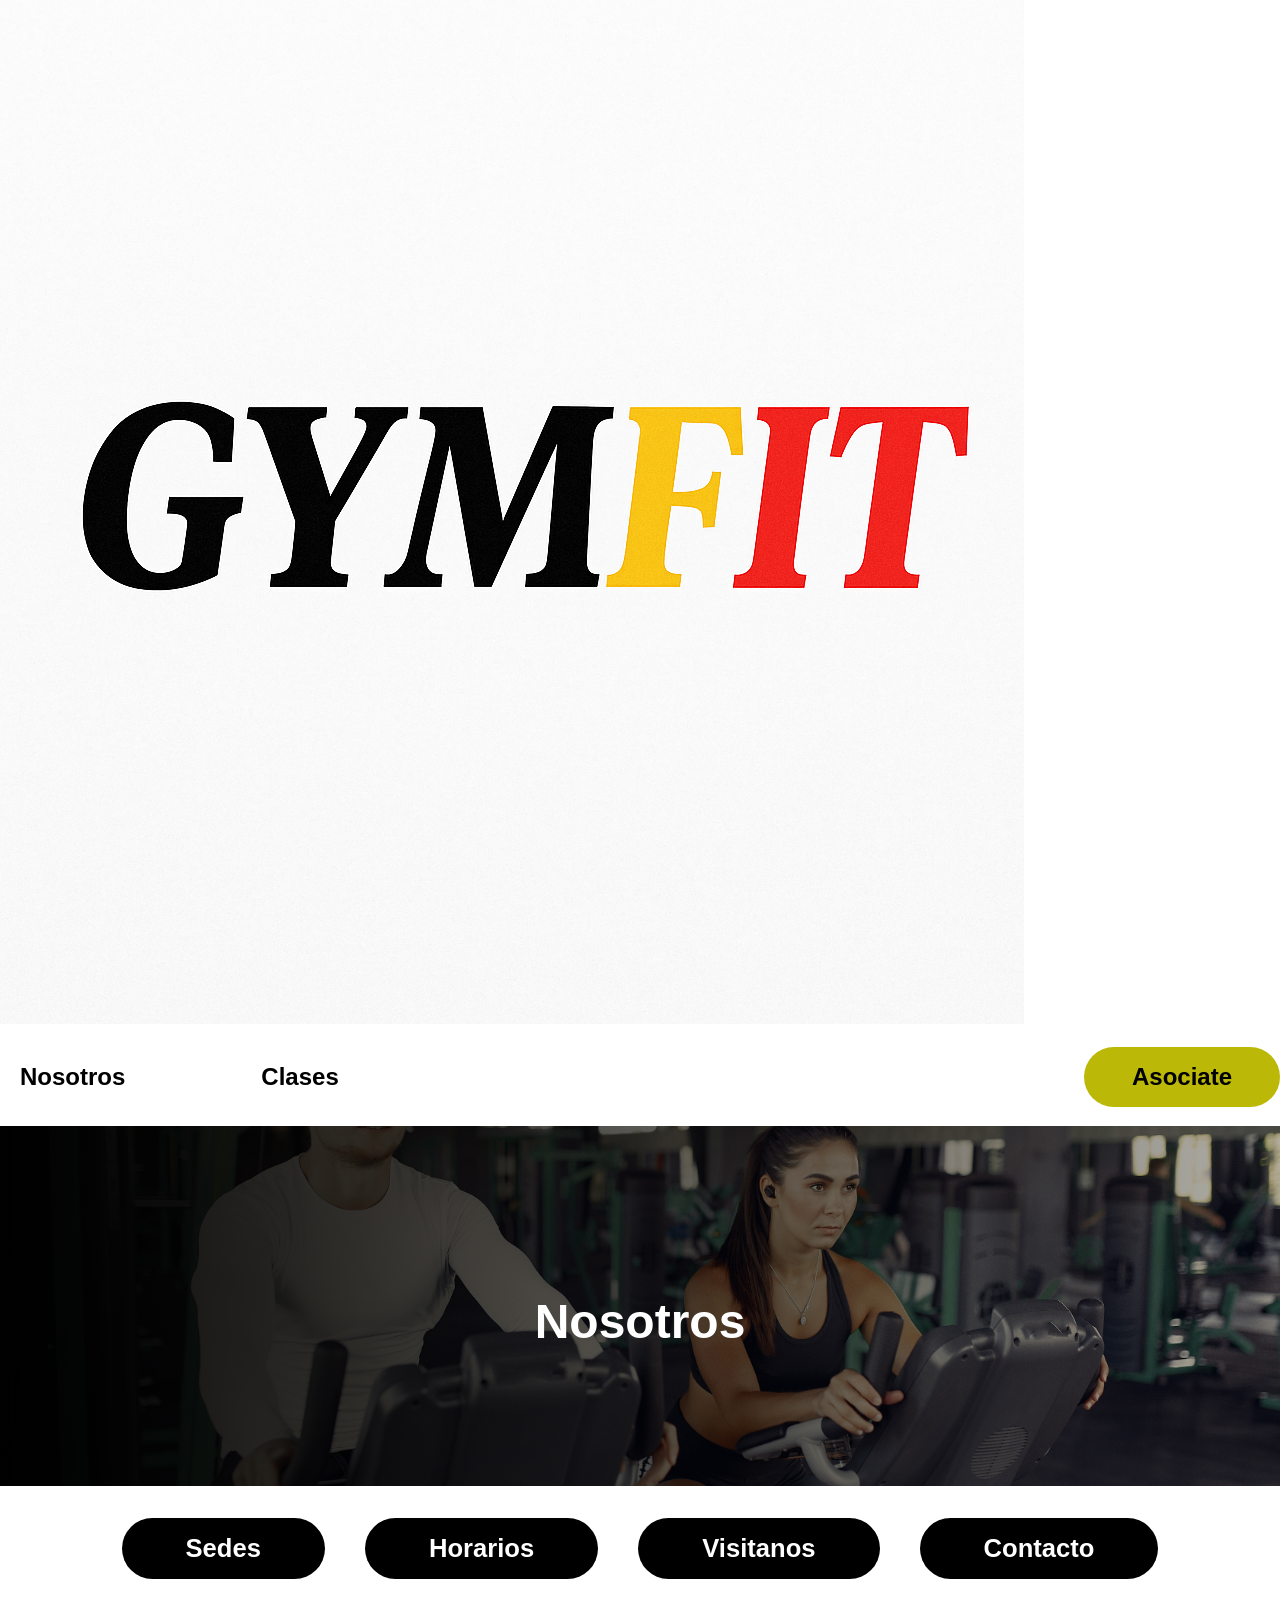
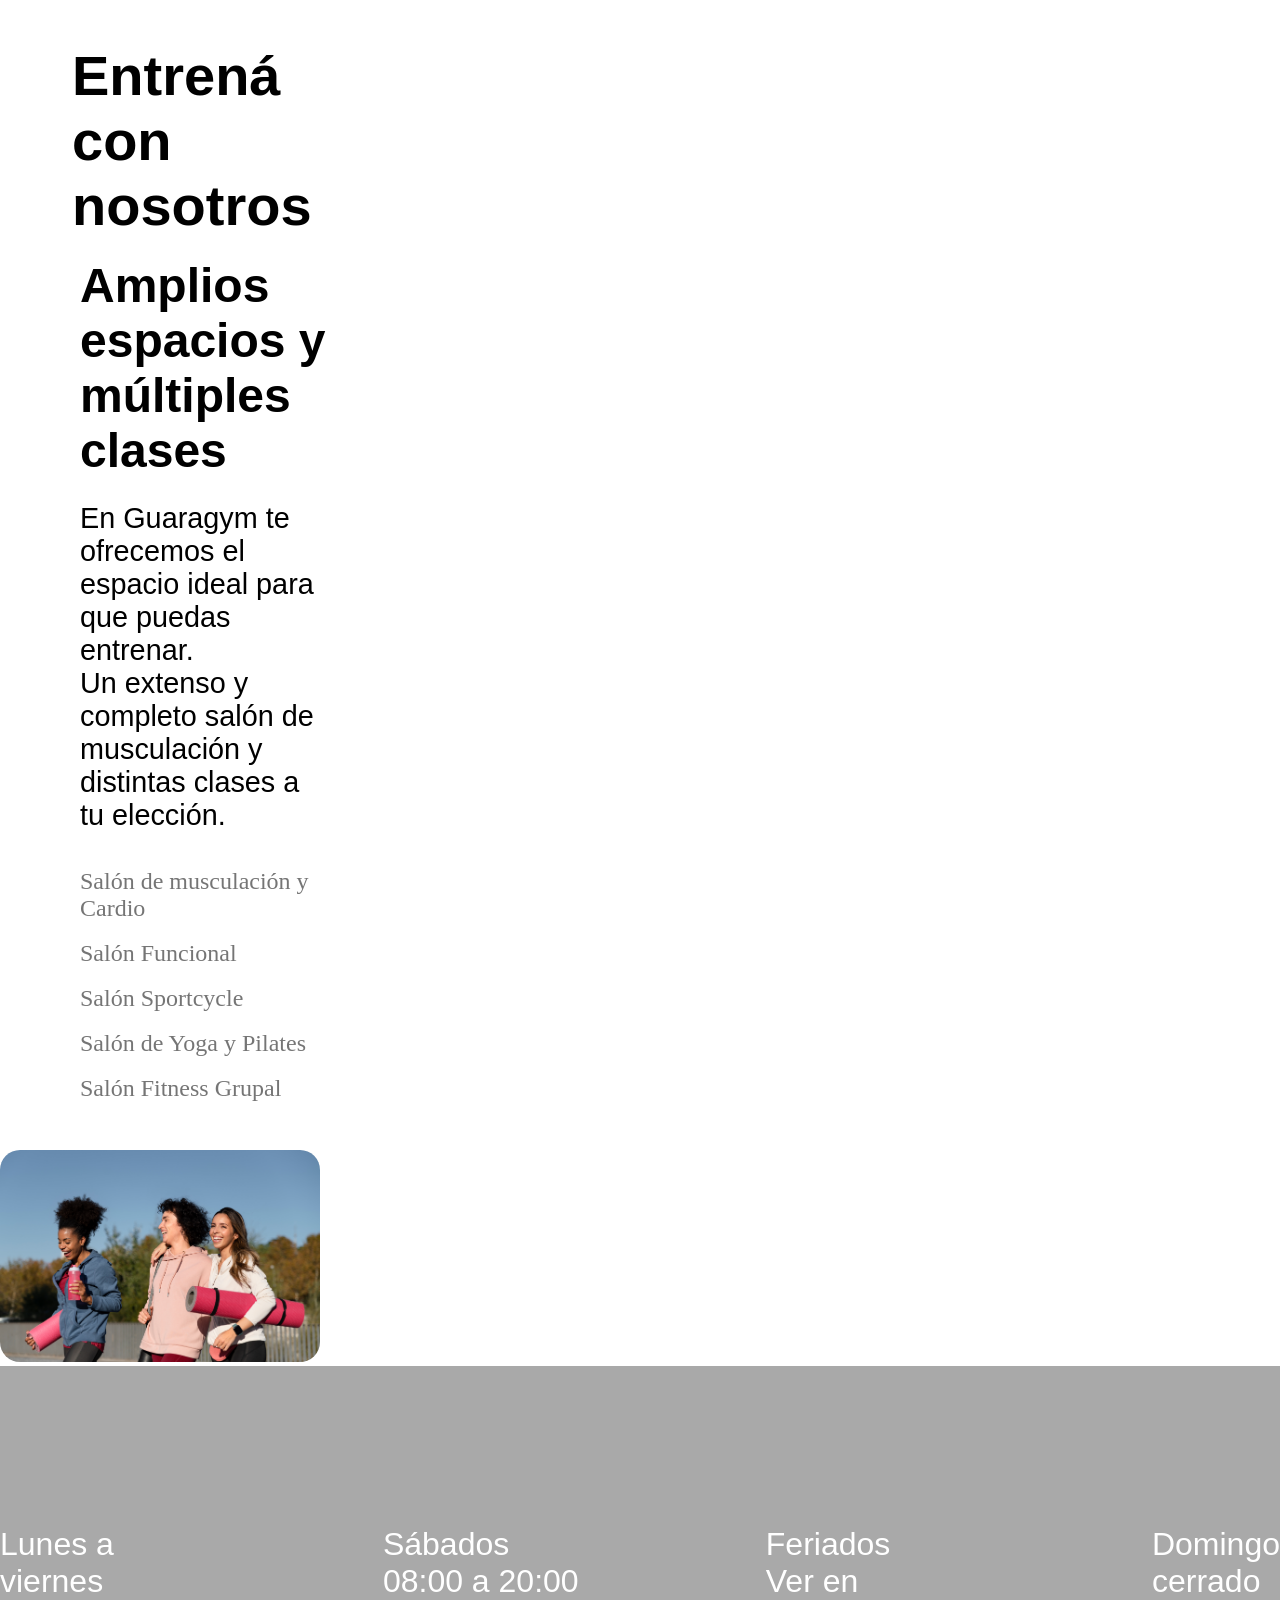
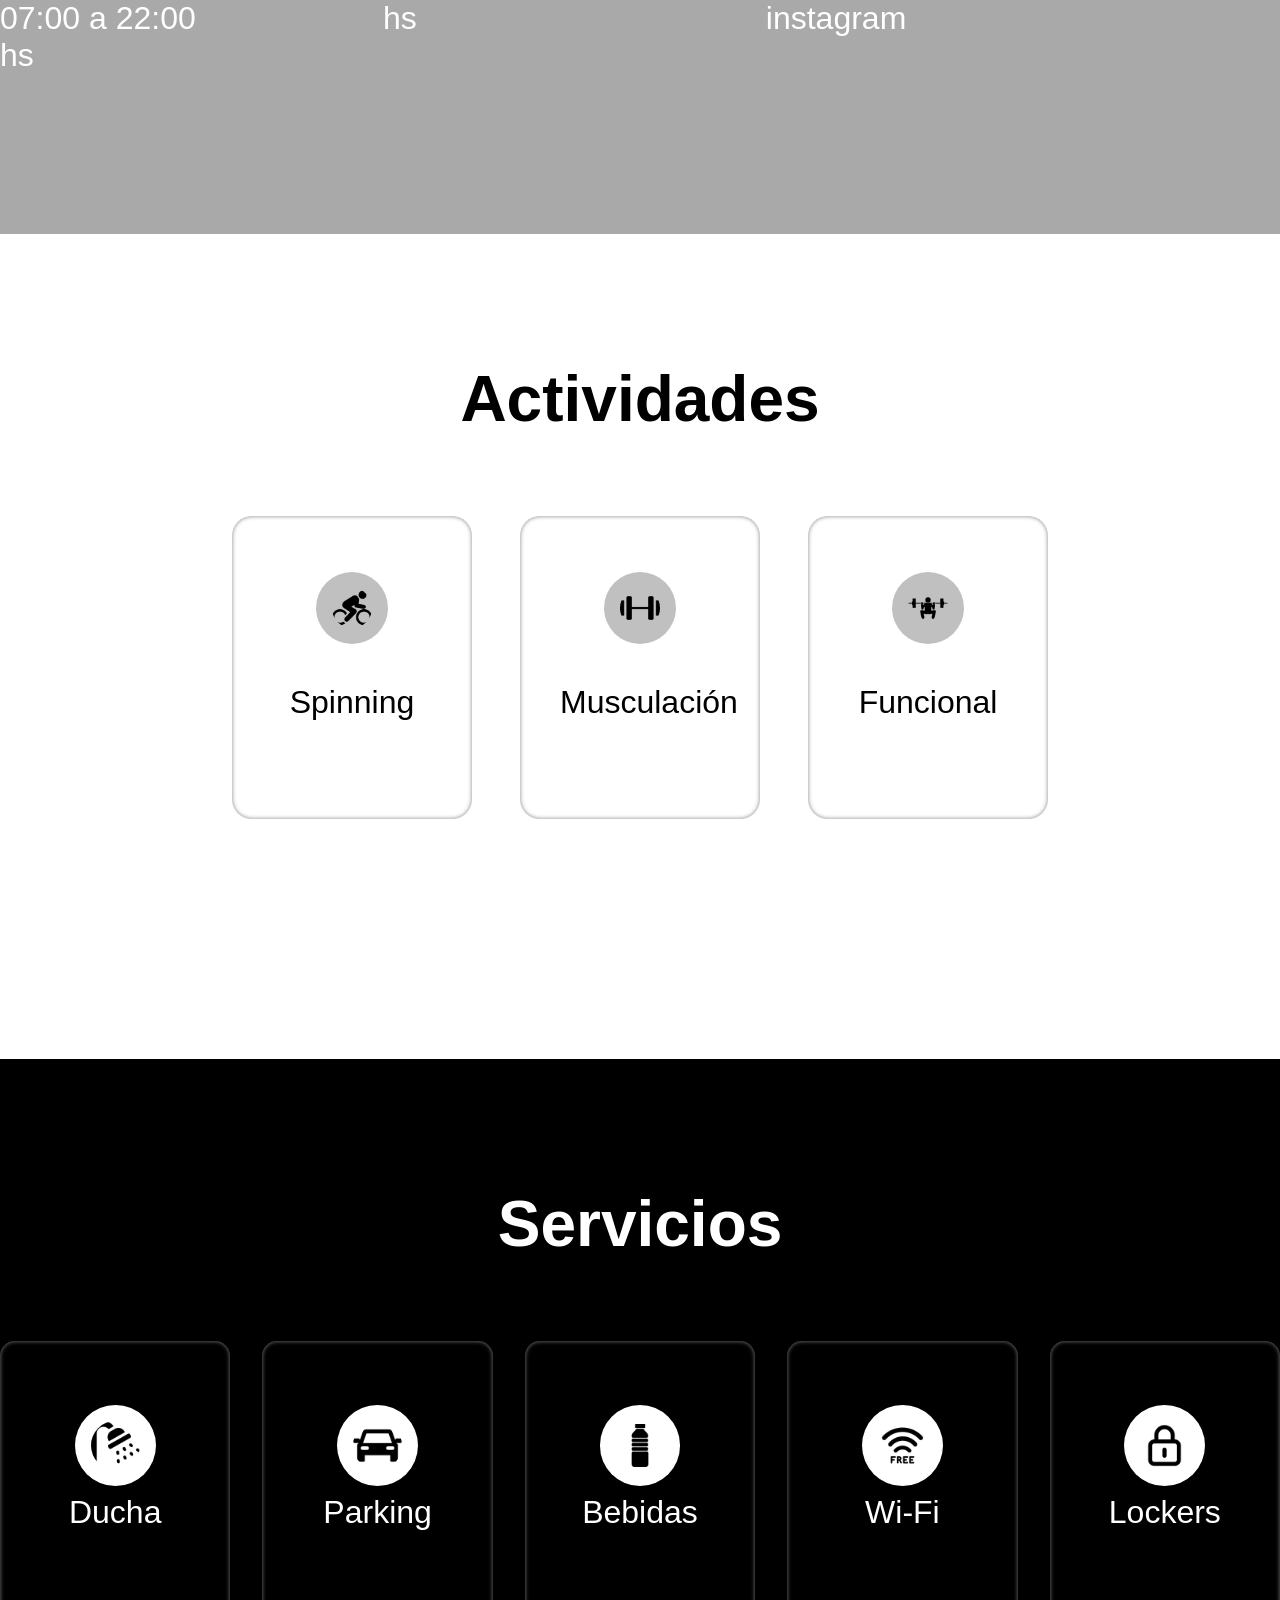
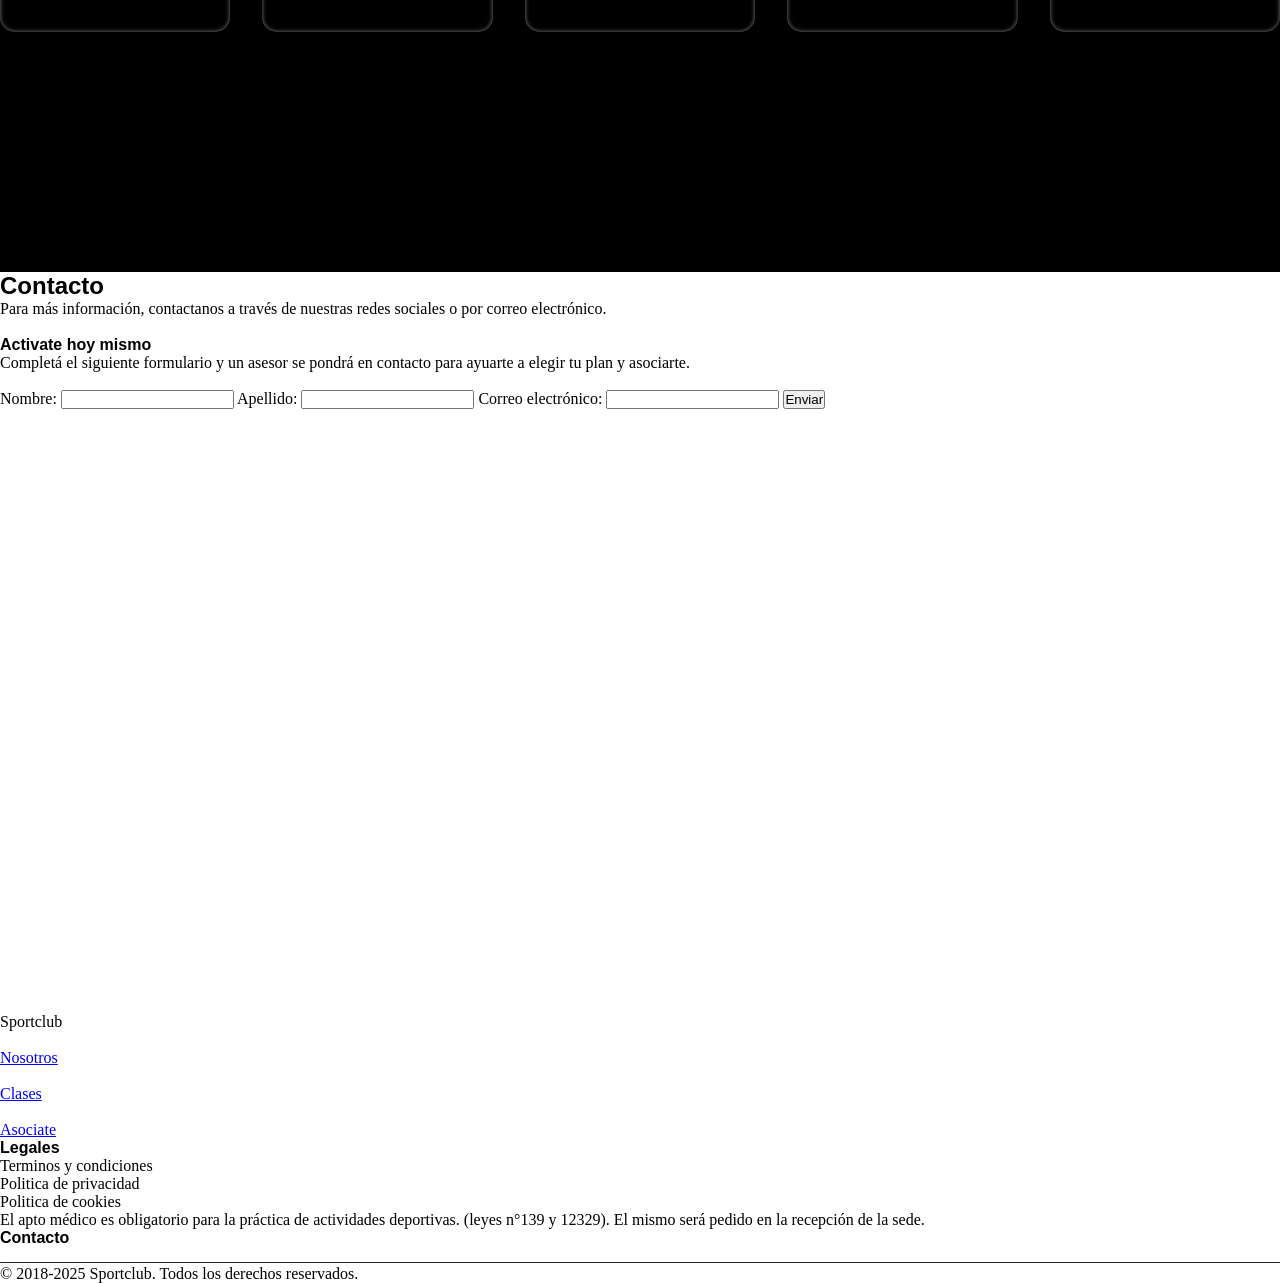
==== index.html @ c525122e "adición de páginas html" ====
<!DOCTYPE html>
<html lang="en">
<head>
    <meta charset="UTF-8">
    <meta name="viewport" content="width=device-width, initial-scale=1.0">
        <title>Guaragym</title>
    <link rel="stylesheet" href="styles.css">
</head>
<header>
    <a href="clases.html" class="logo-fit">
        <img src="img/logofit.png" alt="logogym">
    </a>
        <nav>
            <a class="seleccionado" href="nosotros.html">Nosotros</a>
            <a class="boton" href="clases.html">Clases</a>
            <div class="cajasocio">
                <a class="botonsecundario" href="asociate.html">Asociate</a>
            </div>
        </nav>
</header>
<body>
    <main>
        <section class="bannerbienvenida">
            <h2>
                Nosotros
            </h2>
        </section>
            <section class="linksnavegacion">
                <a class="botonterciario" href="sede.html">Sedes</a>
                <a class="botonterciario" href="horarios.html">Horarios</a>
                <a class="botonterciario" href="visitanos.html">Visitanos</a>
                <a class="botonterciario" href="contacto.html">Contacto</a>
            </section>
        <section class="contenido">
            <div class="textos">
                <p class="textonegrita">
                    Entrená con nosotros
                </p>
                    <h3 class="titlecontenido">
                        Amplios espacios y múltiples clases 
                    </h3>
                        <p class="parrafo">
                            En Guaragym te ofrecemos el espacio ideal para que puedas entrenar. <br>Un extenso y completo salón de musculación y distintas clases a tu elección. 
                        </p>
                        <br><br>
                                <p class="desvanecido">
                                    Salón de musculación y Cardio
                                </p>
                                <br>
                                <p class="desvanecido"> 
                                    Salón Funcional

                                </p>
                                <br>
                                <p class="desvanecido">
                                    Salón Sportcycle
                                </p>
                                <br>
                                <p class="desvanecido">
                                    Salón de Yoga y Pilates
                                </p>
                                <br>
                                <p class="desvanecido">
                                    Salón Fitness Grupal
                                </p>
            </div>
                <div class="imggym">
                    <img src="img/mujeres-de-tiro-medio-con-colchonetas-de-yoga.jpg" alt="Deportistas">
                </div>
        </section>
            <section class="bannerhorario">
                <div class="horario"> 
                    <p>
                        Lunes a viernes  <br> 07:00 a 22:00 hs
                    </p>
                </div>
                    <div class="horario">
                    <p>
                    Sábados <br> 08:00 a 20:00 hs
                </p>
                    </div>
                        <div class="horario">
                            <p>
                            Feriados <br> Ver en instagram
                            </p>
                        </div>
                            <div class="horario">
                                <p>
                                    Domingo <br> cerrado
                                </p>
                            </div>
            </section>
                    <section id="titleactividades">
                        <h3>
                        Actividades
                        </h3>
                    </section>
                    <section class="tarjetas">
                        <div class="tarjetas-act">
                            <img src="img/cycle.png" alt="actividad cycle">
                            <br>
                                <p>
                                Spinning
                            </p>
                            <br>
                        </div>
                            <div class="tarjetas-act">
                                <img src="img/dumbell.png" alt="mancuerna">
                                <br>
                                    <p>
                                        Musculación
                                    </p>
                                    <br>
                            </div>
                            <div class="tarjetas-act">
                                <img src="img/squat.png" alt="sentadilla">
                                <br>
                                <p>
                                    Funcional
                                </p>
                                <br><br>
                            </div>
                        </section>
        <section class="bannerservicios">
            <h3>
                Servicios
            </h3>
            <div class="caja-servicios">
                <div class="servicio-element">
                    <img src="img/ducha.png" alt="logo ducha">
                    <br>
                    <p>
                        Ducha
                    </p>
                    <br>
                </div>
                <div class="servicio-element">
                    <img src="img/coche.png" alt="estacionamiento">
                    <br>
                    <p>
                        Parking
                    </p>
                    <br>
                </div>
                <div class="servicio-element">
                    <img src="img/botella-de-plastico.png" alt="locker">
                    <br>
                    <p>
                        Bebidas
                    </p>
                    <br>
                </div>
                <div class="servicio-element">
                    <img src="img/wi-fi-gratis.png" alt="wi-fi logo">
                    <br>    
                    <p>
                            Wi-Fi 
                        </p>
                        <br>
                </div>
                <div class="servicio-element">
                    <img src="img/bloqueo-alternativo.png" alt="locker logo">
                    <br>    
                    <p>
                            Lockers
                        </p>
                    
                        <br>
                </div>
            </div>
        </section>
    <section class="bannercontacto">
            <h3>
                Contacto
            </h3>
            <div class="formulario">
                <p>
                Para más información, contactanos a través de nuestras redes sociales o por correo electrónico.
            </p>
            <br>
            <h4>
                Activate hoy mismo
            </h4>
                <p>
                    Completá el siguiente formulario y un asesor se pondrá en contacto para ayuarte a elegir tu plan y asociarte.
                </p>
                <br>
                    <form id="formulario" class="formulario">

                        <label for="nombre">Nombre:</label>
                        <input type="text" id="nombre" name="nombre" >

                        <label for="apellido">Apellido:</label>
                        <input type="text" id="apellido" name="apellido" >

                        <label for="email">Correo electrónico:</label>   
                        <input type="email" id="email" name="email" >

                        <button type="submit" class="btn">Enviar</button>
                    </form>
            </div>
        <div class="mapa">
            <iframe src="https://www.google.com/maps/embed?pb=!1m18!1m12!1m3!1d690.267248745064!2d-58.433824569656636!3d-34.61723533948253!2m3!1f0!2f0!3f0!3m2!1i1024!2i768!4f13.1!3m3!1m2!1s0x95bcca43fc662867%3A0xc1d87f1f11ffb60c!2sSportClub%20Parque!5e0!3m2!1ses!2sar!4v1753139559670!5m2!1ses!2sar"
            width="600" 
            height="600" 
            style="border:0;" 
            allowfullscreen="" 
            loading="lazy" 
            referrerpolicy="no-referrer-when-downgrade">
            </iframe>
        </div>
    </main> 
</body>
<footer>    
    <div>
        <p>
            Sportclub
        </p>
        <br>
        <p>
            <a href="nosotros.html">Nosotros</a>
        </p>
        <br>
        <p>
            <a href="clases.html">Clases</a>
        </p>
        <br>
        <p>
            <a href="asociate.html">Asociate</a>
        </p>
    </div>
        <div>
            <h4>
                Legales
            </h4>
            <p>
                Terminos y condiciones
            </p>
            <p>
                Politica de privacidad
            </p>
            <p>
                Politica de cookies
            </p>
            <p>
                <span>
                    El apto médico es obligatorio para la práctica de actividades deportivas. (leyes n°139 y 12329). El mismo será pedido en la recepción de la sede.
                </span>
            </p>
        </div>
    <div>
        <h4>
            Contacto
        </h4>
        <!-- colocar redes sociales -->
    </div>
    <div>
        [base64]
        <p>
            © 2018-2025 Sportclub. Todos los derechos reservados.
        </p>
</footer>
</html>
---- styles.css ----
* {
    margin: 0;
    padding: 0;
    box-sizing: border-box;
    
}

html {
    scroll-behavior:smooth;
}

:root {
    --fuente-principal:  Montserrat, sans-serif;
    --fuente-secundaria: Roboto, sans-serif;
    --color-principal: white;
    --color-secundario: #bbb807;
    --color-terciario: black;
    --color-cuaternario: red;

}

h1 {
    font-family: var(--fuente-principal);
    text-align: initial;
    font-size: 3rem;
}

h2 {
    font-family: var(--fuente-principal);
    text-align: initial;
    font-size: 2rem;
}

h3 {
    font-family: var(--fuente-principal);
    text-align: initial;
    font-size: 1.5rem;
}
h4 {
    font-family: var(--fuente-principal);
    text-align: initial;
    font-size:1rem;
}

nav {
    display:flex;
    flex-direction: row;
    font-size: 1.5rem;
    gap: 4em;
    align-items: center;
    margin-top: 1.2rem;
    margin-bottom: 1.2rem;
}

.seleccionado {
    color: black;
    font-weight: bolder;
    font-size: 1.5rem;
}
.boton {
    font-size: 1.5rem;
    font-weight: bold;
    
}

.cajasocio {
    display: flex;
    justify-content: center;
    align-items: center;
    margin-left: auto;
}

.botonsecundario {
    font-size: 1.5rem;
    font-weight: bold;
    background-color: var(--color-secundario);
    color: black;
    padding: 1rem 3rem;
    border-radius: 20rem;
    transition:cubic-bezier(0.895, 0.03, 0.685, 0.22);
}

.botonsecundario:hover {
    background-color: var(--color-terciario);
    color: var(--color-principal);
}
.botonsecundario:active {
    background-color: var(--color-cuaternario);
    color: var(--color-principal);
}

nav a {
    text-decoration: none;
    font-family: var(--fuente-secundaria);
    font-size: 1.2rem;
    padding: 10px 20px;
    color: black ;
    display: inline-block;
    
}

nav a:hover {
    color: red;
    font-weight: bold;
    transform:scale(1.1s);
}
.bannerbienvenida {
    background-image:linear-gradient(to right, rgba(0, 0, 0, 1), rgba(0, 0, 0, 0.3)),
    url(img/pareja-deportiva-en-un-entrenamiento-de-ropa-deportiva-en-un-gimnasio.jpg);
    background-size: cover;
    background-position: center;
    width: 100%;
    height: 40vh;
    justify-content: center;
}

.bannerbienvenida h2 {
    color: var(--color-principal);
    text-align: center;
    padding-top: 3.5em;
    font-size: 3rem;
    font-family: var(--fuente-principal);
}

.linksnavegacion {
    display: flex;
    flex-direction: row;
    gap:2.5rem;
    justify-content: center;
    margin-top: 2rem;
    margin-bottom: 1.5rem;
    
}

.linksnavegacion a {
    justify-content: center;
}

.botonterciario {
    font-family: var(--fuente-principal);
    font-weight: bold;
    font-size: 1.6rem;
    text-decoration:none;
    padding: 1rem 4rem;
    border-radius: 20rem;
    background-color: black;
    transition:cubic-bezier(0.075, 0.82, 0.165, 1);
    color:white;
}

.botonterciario:hover {
    background-color: red;
    
}

.botonteriario:active {
    background-color: red;
}

.contenido {
    display: inline-block;
    width: 50%;
}
.textos {
    display: inline-block;
    width: 50%;
    margin-left: 2.5rem;
    margin-top: 2.5rem;
    margin-bottom: 3rem;
}

.imggym img{
    display: inline-block;
    width: 50%;
    height: auto;
    border-radius: 20px;
    justify-content: end;
}

.textonegrita {
    font-weight: bold;
    color: black;
    font-size: 3.5rem;
    text-align: start;
    margin-left: 2rem;
    font-family: var(--fuente-secundaria);
}

.titlecontenido {
    font-family: var(--fuente-principal);
    font-size: 3rem;
    color: black;
    margin-left: 2.5rem;
    margin-top: 1.2rem;
    margin-bottom: 1.5rem;
}

.parrafo {
    font-family: var(--fuente-secundaria);
    font-size: 1.8rem;
    color: black;
    margin-left: 2.5rem;
    margin-right: 2.5rem;
}

.desvanecido {
    color: rgba(0, 0, 0, 0.541);
    font-size: 1.5rem;
    margin-left: 2.5rem;
    margin-right: 2.5rem;
}

.bannerhorario {
    background-color: rgba(128, 128, 128, 0.678);
    padding: 10rem 0;
    text-align: space-between;
    display: flex;
    flex-direction: row;
    justify-content: center;
    gap: 10em;
    font-family: var(--fuente-secundaria)
}

.horario {
    font-size: 2rem;
    font-family: var(--fuente-secundaria);
    color: rgb(255, 255, 255);
    font-weight: 500;
}


#titleactividades h3 {
    margin-top: 2em;
    font-size: 4rem;
    justify-content: center;
    text-align: center;

}

.tarjetas {
    display: flex;
    flex-direction: row;
    gap: 3em;
    justify-content: center;
    margin-top: 5em;
    margin-bottom: 15rem;
}

.tarjetas-act {
    align-items: center ;
    text-align:center;
    font-size: 2rem;
    box-shadow:inset 0 0 4px rgba(0, 0, 0, 0.5);
    border-radius: 20px;
    transition: transform 0.3s ease;
    box-sizing: border-box;
    max-width: 15rem;
    max-height: 20rem;
    padding: 1.5rem 2.5rem;
    font-family:'Segoe UI', Tahoma, Geneva, Verdana, sans-serif;
}

.tarjetas-act img {
    margin-bottom: 1em;
    margin-top:1em;
    box-sizing:border-box; 
    width: 45%;
    border-radius: 40px;
    padding: 1rem 1rem;
    background-color: rgba(0, 0, 0, 0.249);
    align-items: center;
    justify-content: center;
}



.tarjetas-act:hover {
    transform: scale(1.1);
    box-shadow: 0 0 1rem rgba(0, 0, 0, 0.2);
    background-color: goldenrod;
    font-weight: bolder;
    cursor: pointer;
    align-items: center;
    justify-content: center;
}

tarjetas-act p{
    font-size: 1.5rem;
    color: black;
    font-family: var(--fuente-secundaria);
    align-items: center
}

.bannerservicios {
    padding: 5rem 0;
    background-color: black;
    
}

.bannerservicios h3 {
    color: white ;
    font-size: 4rem;
    text-align: center;
    margin-top:3rem;
    margin-bottom: 2rem;
}

.caja-servicios {
    display: flex;
    flex-direction: row;
    gap: 2em;
    justify-content: center;
    align-items: center;
    margin-top: 5rem;
    margin-bottom: 10rem;


}

.servicio-element {
    text-align: center;
    box-shadow: inset 0 0 4px rgba(0, 0, 0, 0.5);
    border-radius: 15px;
    max-width: 15rem;
    max-height: 20rem;
    padding:4rem 3rem;
    box-shadow: inset 0 0 4px rgba(255, 255, 255, 0.5);
    text-align:center;
    justify-content: center;
    font-size: 1rem;
    font-family: 'Segoe UI', Tahoma, Geneva, Verdana, sans-serif;
    box-sizing: border-box;
}

.servicio-element img {
    width: 60%;
    background-color: rgb(255, 255, 255);
    border-radius: 50px;
    padding: 1rem 1rem;
}

.servicio-element:hover {
    transform: scale(1.1);
    box-shadow: 0 0 1rem rgba(255, 255, 255, 0.2);
    background-color:goldenrod;
    font-weight:bolder;
    cursor: pointer;
    color:black;

}
.servicio-element {
    font-size: 2rem;
    color: white;
}
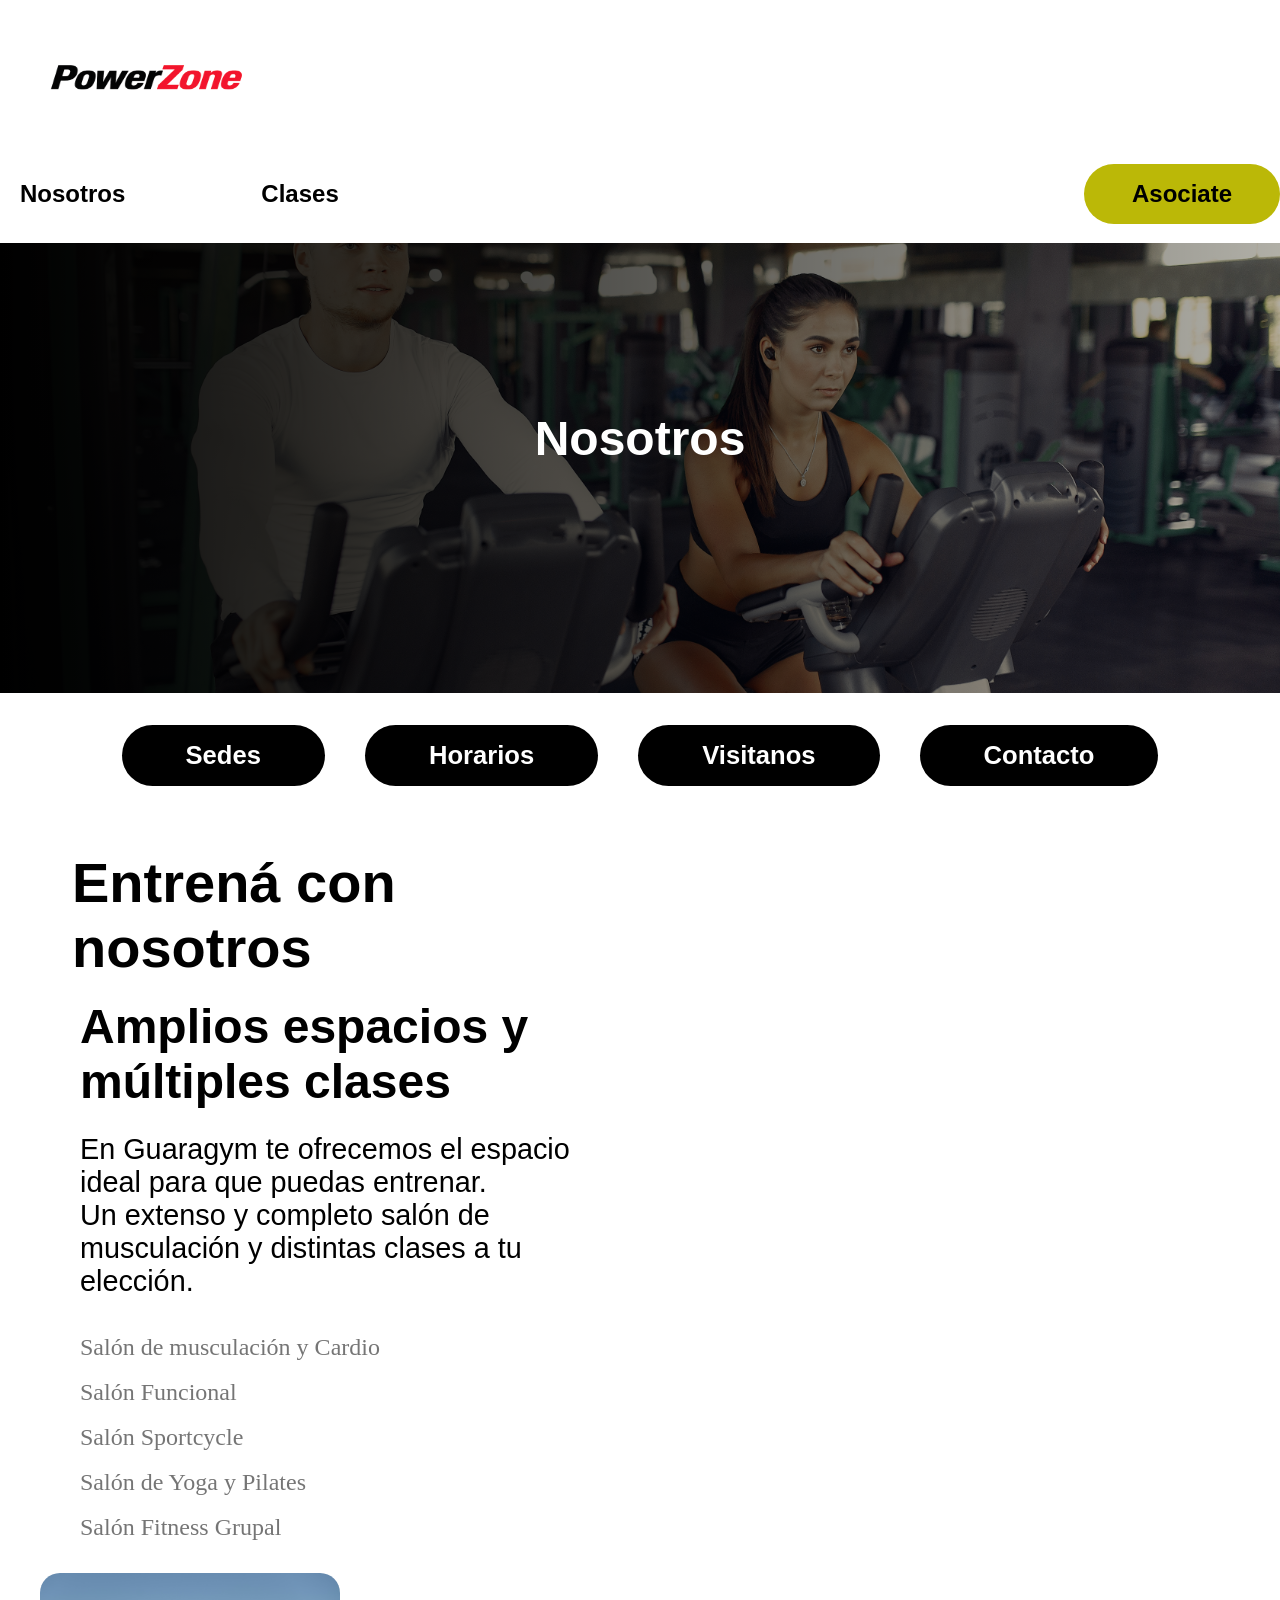
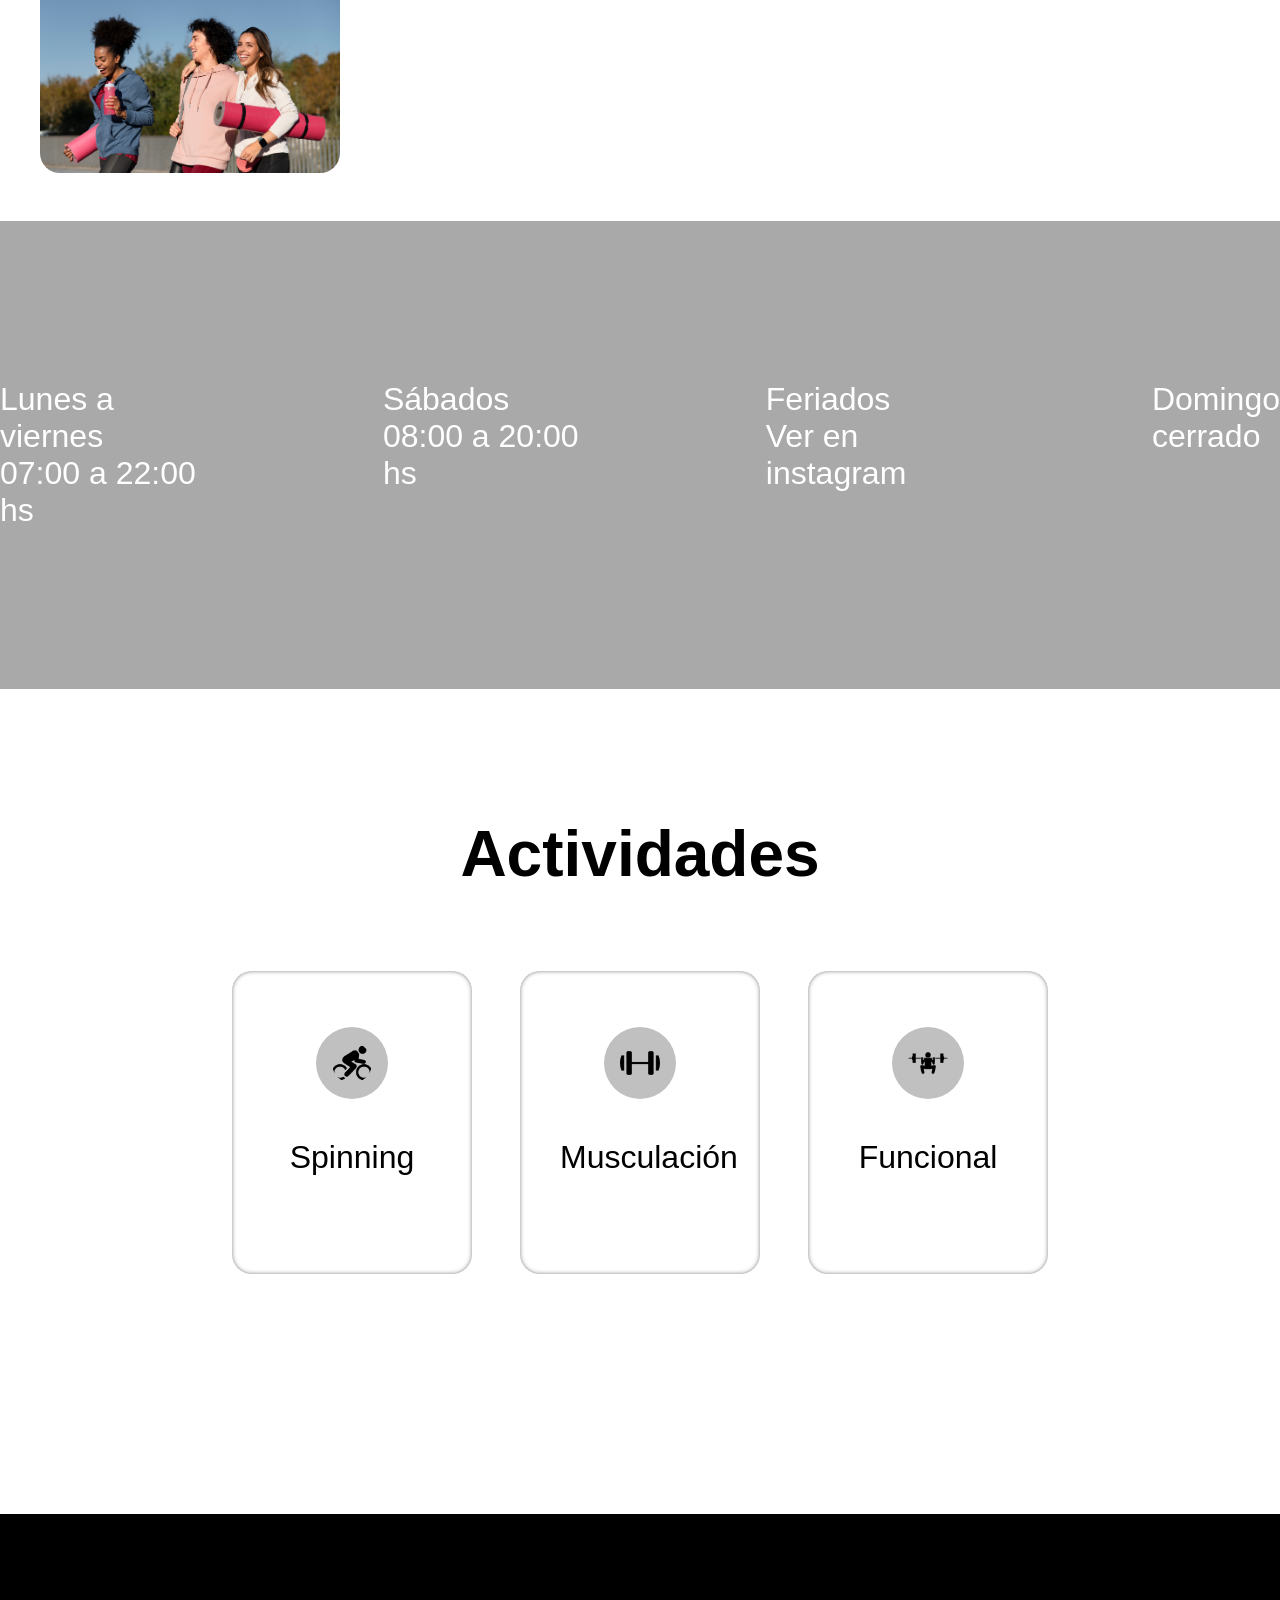
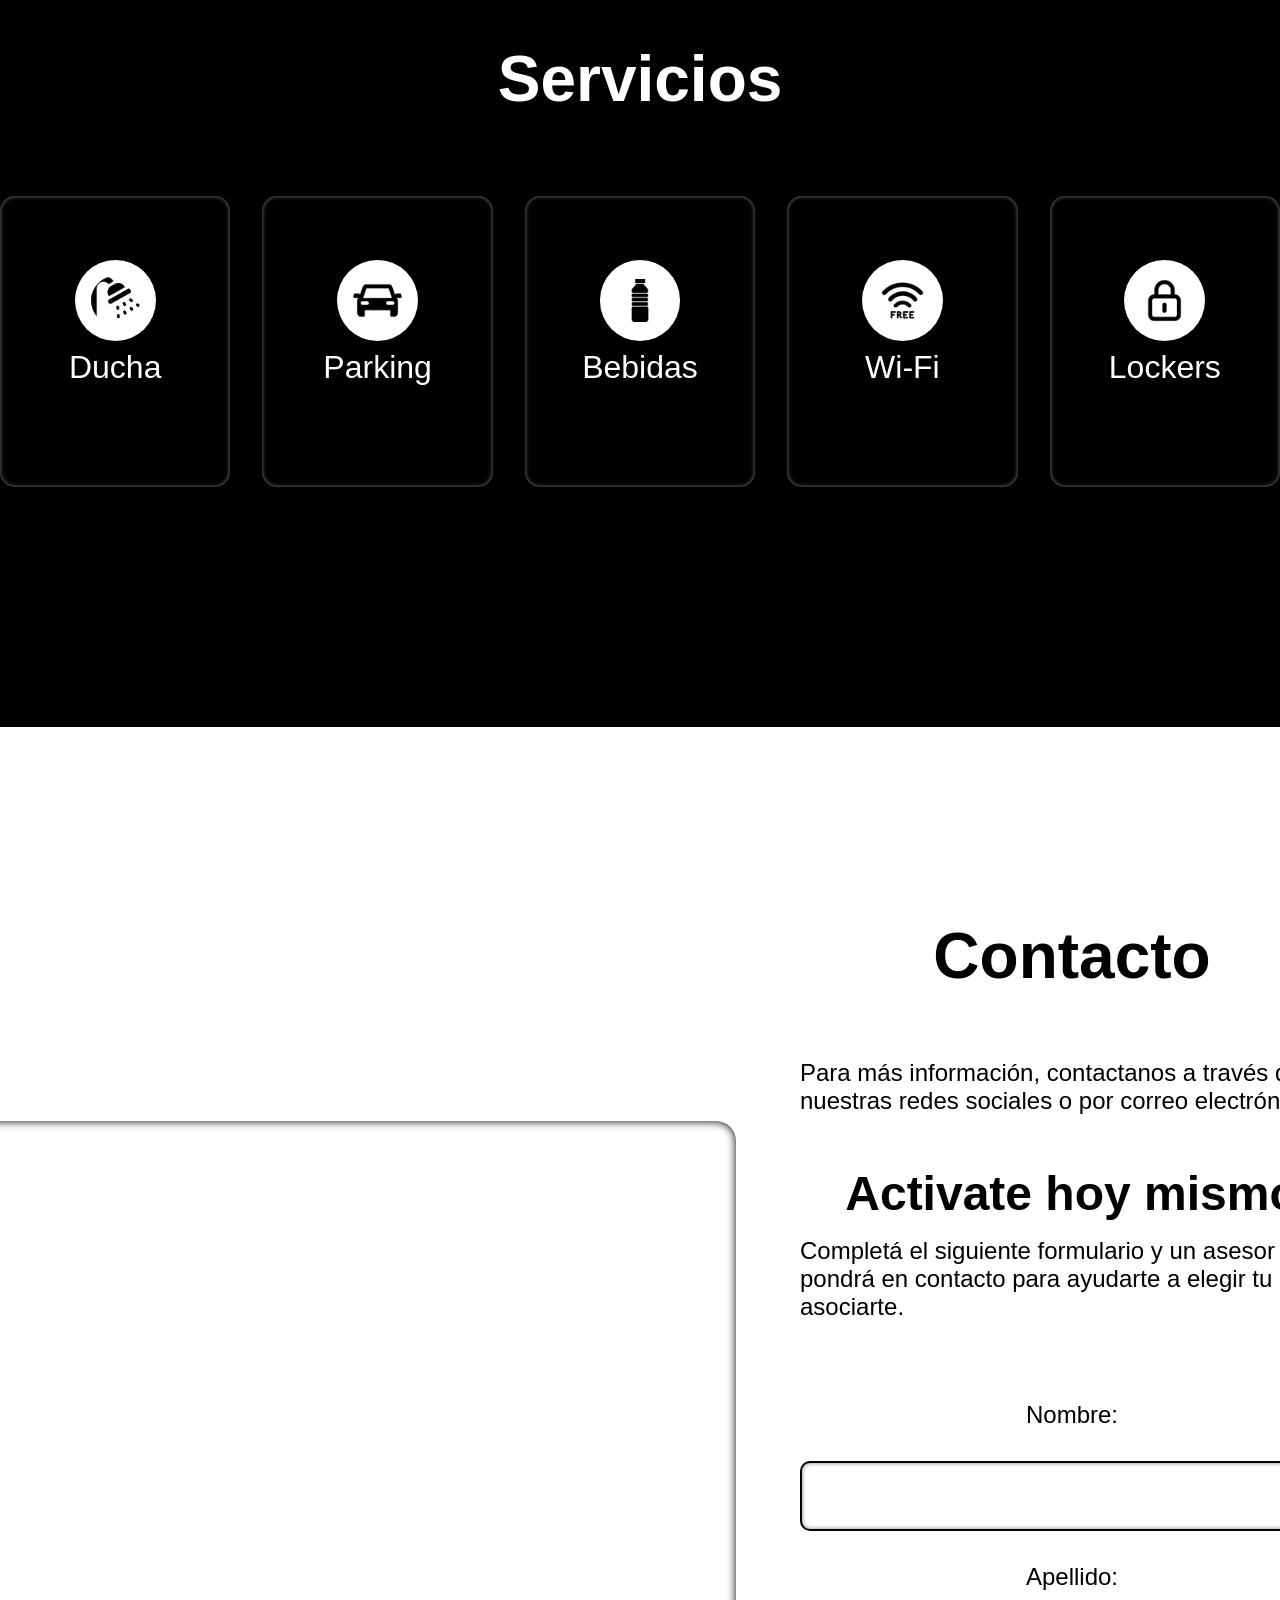
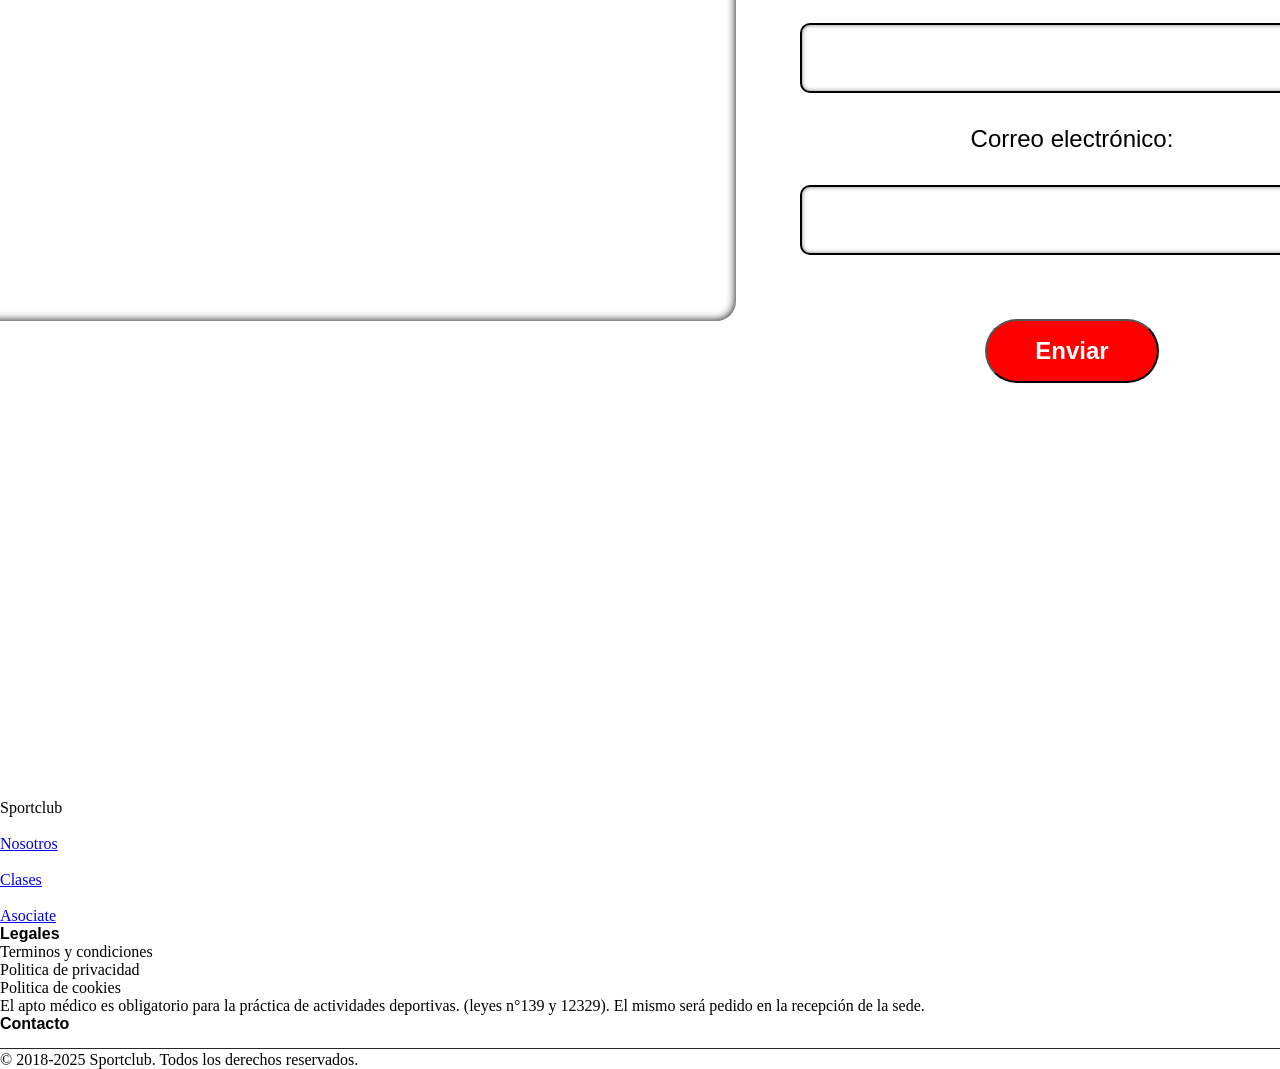
==== commit be089a4f: "section frame mapa" ====
--- a/index.html
+++ b/index.html
@@ -8,7 +8,7 @@
 </head>
 <header>
     <a href="clases.html" class="logo-fit">
-        <img src="img/logofit.png" alt="logogym">
+        <img src="img/power.png" alt="logogym">
     </a>
         <nav>
             <a class="seleccionado" href="nosotros.html">Nosotros</a>
@@ -33,7 +33,8 @@
             </section>
         <section class="contenido">
             <div class="textos">
-                <p class="textonegrita">
+                <div>
+                    <p class="textonegrita">
                     Entrená con nosotros
                 </p>
                     <h3 class="titlecontenido">
@@ -63,10 +64,11 @@
                                 <p class="desvanecido">
                                     Salón Fitness Grupal
                                 </p>
-            </div>
+                </div>
                 <div class="imggym">
                     <img src="img/mujeres-de-tiro-medio-con-colchonetas-de-yoga.jpg" alt="Deportistas">
                 </div>
+            </div>
         </section>
             <section class="bannerhorario">
                 <div class="horario"> 
@@ -169,46 +171,48 @@
                 </div>
             </div>
         </section>
-    <section class="bannercontacto">
-            <h3>
-                Contacto
-            </h3>
-            <div class="formulario">
-                <p>
-                Para más información, contactanos a través de nuestras redes sociales o por correo electrónico.
-            </p>
-            <br>
-            <h4>
-                Activate hoy mismo
-            </h4>
-                <p>
-                    Completá el siguiente formulario y un asesor se pondrá en contacto para ayuarte a elegir tu plan y asociarte.
+            <section class="bannermapa">
+                <div class="mapa">
+                <iframe src="https://www.google.com/maps/embed?pb=!1m18!1m12!1m3!1d690.267248745064!2d-58.433824569656636!3d-34.61723533948253!2m3!1f0!2f0!3f0!3m2!1i1024!2i768!4f13.1!3m3!1m2!1s0x95bcca43fc662867%3A0xc1d87f1f11ffb60c!2sSportClub%20Parque!5e0!3m2!1ses!2sar!4v1753139559670!5m2!1ses!2sar"
+                width="800" 
+                height="800" 
+                style="border:0;" 
+                allowfullscreen="" 
+                loading="lazy" 
+                referrerpolicy="no-referrer-when-downgrade">
+                </iframe>
+            </div>
+        <section class="bannercontacto">
+                <h3>
+                    Contacto
+                </h3>
+                <br>
+                <div class="formulario">
+                    <p>
+                    Para más información, contactanos a través de nuestras redes sociales o por correo electrónico.
                 </p>
                 <br>
-                    <form id="formulario" class="formulario">
-
-                        <label for="nombre">Nombre:</label>
-                        <input type="text" id="nombre" name="nombre" >
-
-                        <label for="apellido">Apellido:</label>
-                        <input type="text" id="apellido" name="apellido" >
-
-                        <label for="email">Correo electrónico:</label>   
-                        <input type="email" id="email" name="email" >
-
-                        <button type="submit" class="btn">Enviar</button>
-                    </form>
-            </div>
-        <div class="mapa">
-            <iframe src="https://www.google.com/maps/embed?pb=!1m18!1m12!1m3!1d690.267248745064!2d-58.433824569656636!3d-34.61723533948253!2m3!1f0!2f0!3f0!3m2!1i1024!2i768!4f13.1!3m3!1m2!1s0x95bcca43fc662867%3A0xc1d87f1f11ffb60c!2sSportClub%20Parque!5e0!3m2!1ses!2sar!4v1753139559670!5m2!1ses!2sar"
-            width="600" 
-            height="600" 
-            style="border:0;" 
-            allowfullscreen="" 
-            loading="lazy" 
-            referrerpolicy="no-referrer-when-downgrade">
-            </iframe>
-        </div>
+                <h4>
+                    Activate hoy mismo
+                </h4>
+                    <p>
+                        Completá el siguiente formulario y un asesor se pondrá en contacto para ayudarte a elegir tu plan y asociarte.
+                    </p>
+                        <form id="formulario" class="formulario">
+
+                            <label for="nombre">Nombre:</label>
+                            <input type="text" id="nombre" name="nombre" >
+
+                            <label for="apellido">Apellido:</label>
+                            <input type="text" id="apellido" name="apellido" >
+
+                            <label for="email">Correo electrónico:</label>   
+                            <input type="email" id="email" name="email" >
+
+                            <button type="submit" class="btn">Enviar</button>
+                        </form>
+                </div>
+        </section>
     </main> 
 </body>
 <footer>    
--- a/styles.css
+++ b/styles.css
@@ -19,6 +19,12 @@
 
 }
 
+.logo-fit img {
+    width: 18rem;
+    height: 10rem;
+    margin-left: 1px ;
+}
+
 h1 {
     font-family: var(--fuente-principal);
     text-align: initial;
@@ -48,7 +54,6 @@
     font-size: 1.5rem;
     gap: 4em;
     align-items: center;
-    margin-top: 1.2rem;
     margin-bottom: 1.2rem;
 }
 
@@ -110,7 +115,7 @@
     background-size: cover;
     background-position: center;
     width: 100%;
-    height: 40vh;
+    height: 50vh;
     justify-content: center;
 }
 
@@ -120,6 +125,7 @@
     padding-top: 3.5em;
     font-size: 3rem;
     font-family: var(--fuente-principal);
+    align-items: center;
 }
 
 .linksnavegacion {
@@ -162,15 +168,18 @@
     width: 50%;
 }
 .textos {
-    display: inline-block;
-    width: 50%;
+    display: flex;
+    flex-direction: column;
+    align-items: center;
+    justify-content: center;
+    gap: 2rem;
     margin-left: 2.5rem;
     margin-top: 2.5rem;
     margin-bottom: 3rem;
 }
 
 .imggym img{
-    display: inline-block;
+    display: flex;
     width: 50%;
     height: auto;
     border-radius: 20px;
@@ -346,10 +355,96 @@
     font-weight:bolder;
     cursor: pointer;
     color:black;
-
-}
+}
+
 .servicio-element {
     font-size: 2rem;
     color: white;
 }
 
+.bannermapa {
+    background-color: white;
+    padding: 11rem;
+    display: flex;
+    justify-content: center;
+    align-items: center;
+    margin-bottom: 5rem;
+    gap: 4rem;
+}
+
+.mapa iframe {
+    box-shadow: inset 0 0 10px rgba(0, 0, 0, 1);
+    border-radius: 20px;
+}
+
+.bannercontacto h3 {
+    font-size:4rem;
+    text-align: center;
+    margin-top: 1rem;
+}
+
+.formulario {
+    display: flex;
+    flex-direction: column;
+    gap: 1rem;
+    justify-content: center;
+    align-items: center;
+    margin-top: 3rem;
+    margin-bottom: 5rem;
+} 
+
+.formulario p {
+    font-size: 1.5rem;
+    font-family: var(--fuente-secundaria);
+    font-weight: 200;
+}
+
+.formulario h4 {
+    font-size: 3rem;
+    font-family: var(--fuente-principal);
+    margin-top: 1px;
+    
+}
+
+label, input {
+    padding: 1rem 5rem;
+    font-size: 1.5rem;
+    border-radius: 10px;
+    font-family: var(--fuente-secundaria);
+}
+
+input {
+    border: 2px solid black;
+    box-shadow: inset 0 0 4px rgba(0, 0, 0, 0.5);
+    font-size: 30px;
+}
+
+input:focus {
+    outline: none;
+    border: 2px solid red;
+    box-shadow: 0 0 5px rgba(255, 0, 0, 0.5);
+}
+
+button {
+    font-size: 1.5rem;
+    font-family: var(--fuente-principal);
+    font-weight: bold;
+    background-color: red;
+    color: white;
+    padding: 1rem 3rem;
+    border-radius: 20rem;
+    transition:cubic-bezier(0.075, 0.82, 0.165, 1);
+    margin-top: 3rem;
+    cursor: pointer;
+}
+
+button:hover {
+    background-color: black;
+    color: white;
+    transition: linear 0.3s;
+}
+
+button:active {
+    background-color:#bbb807;
+    color: black;
+}
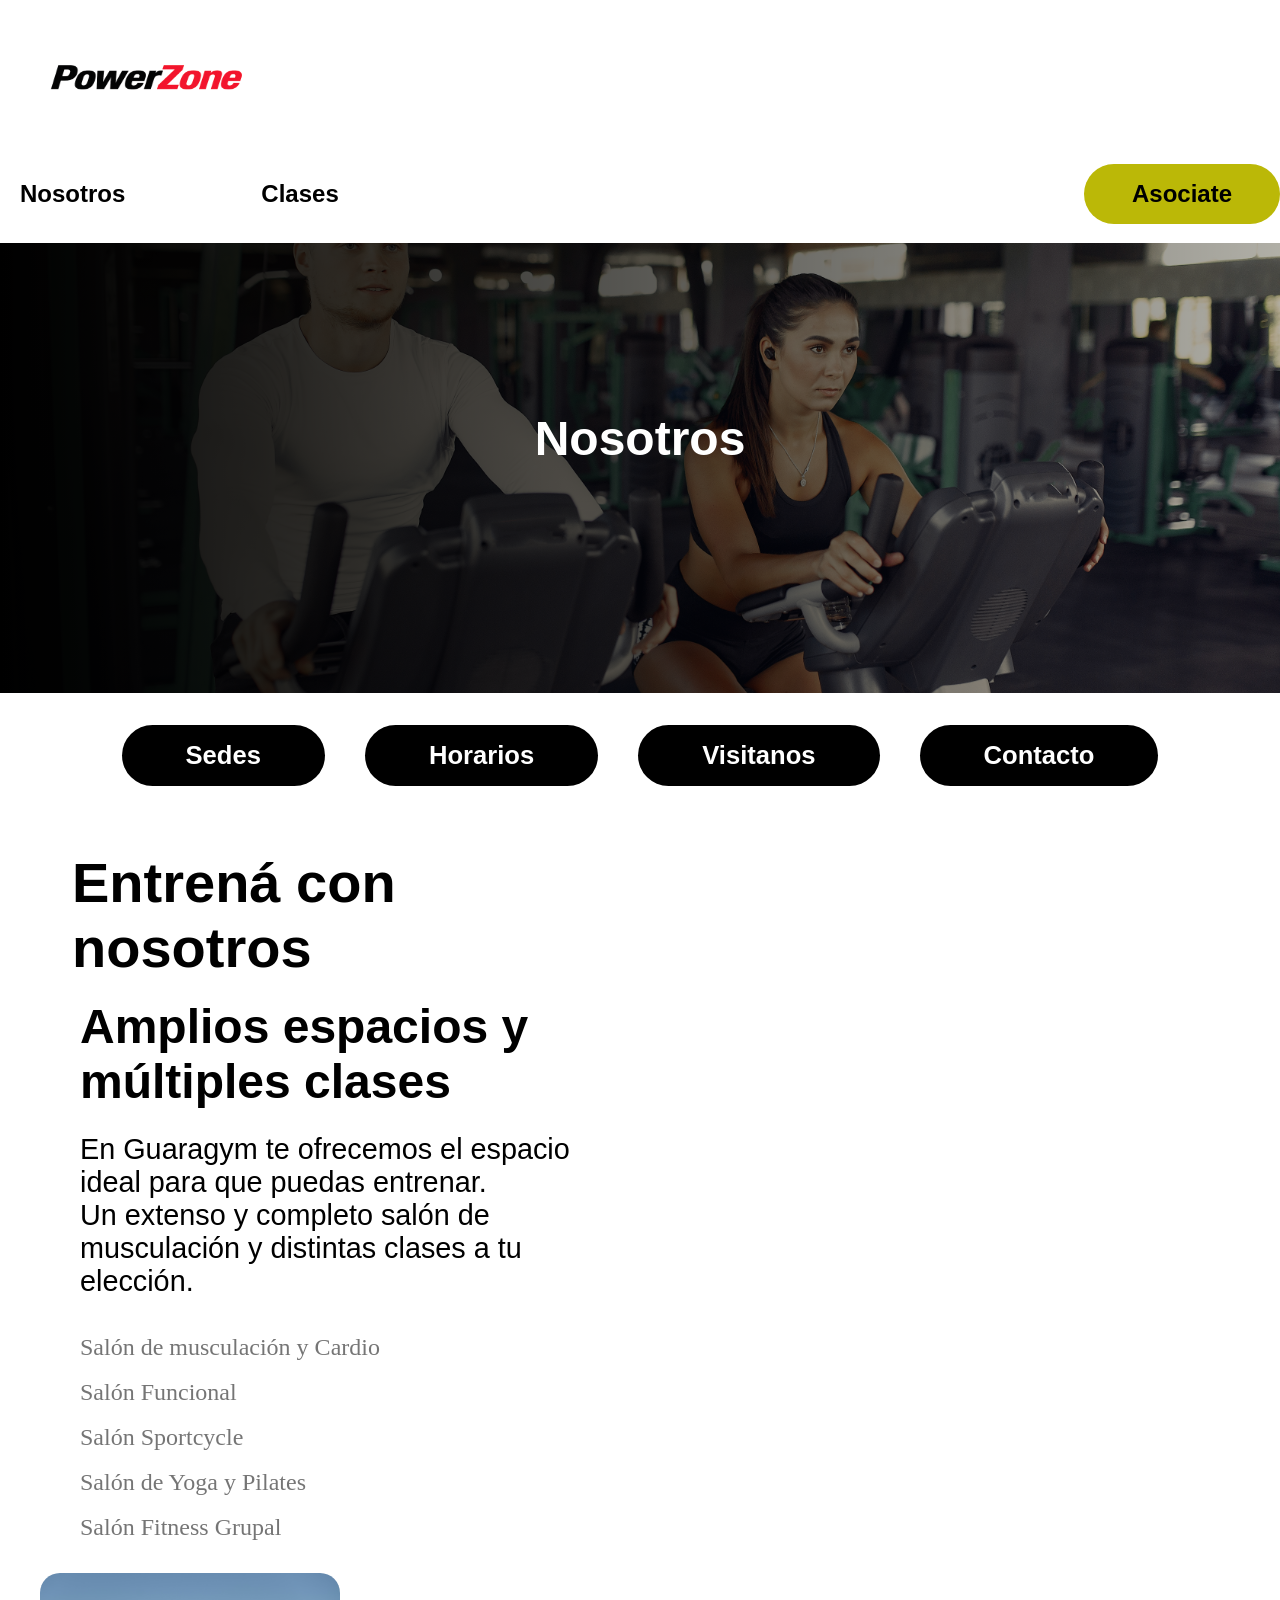
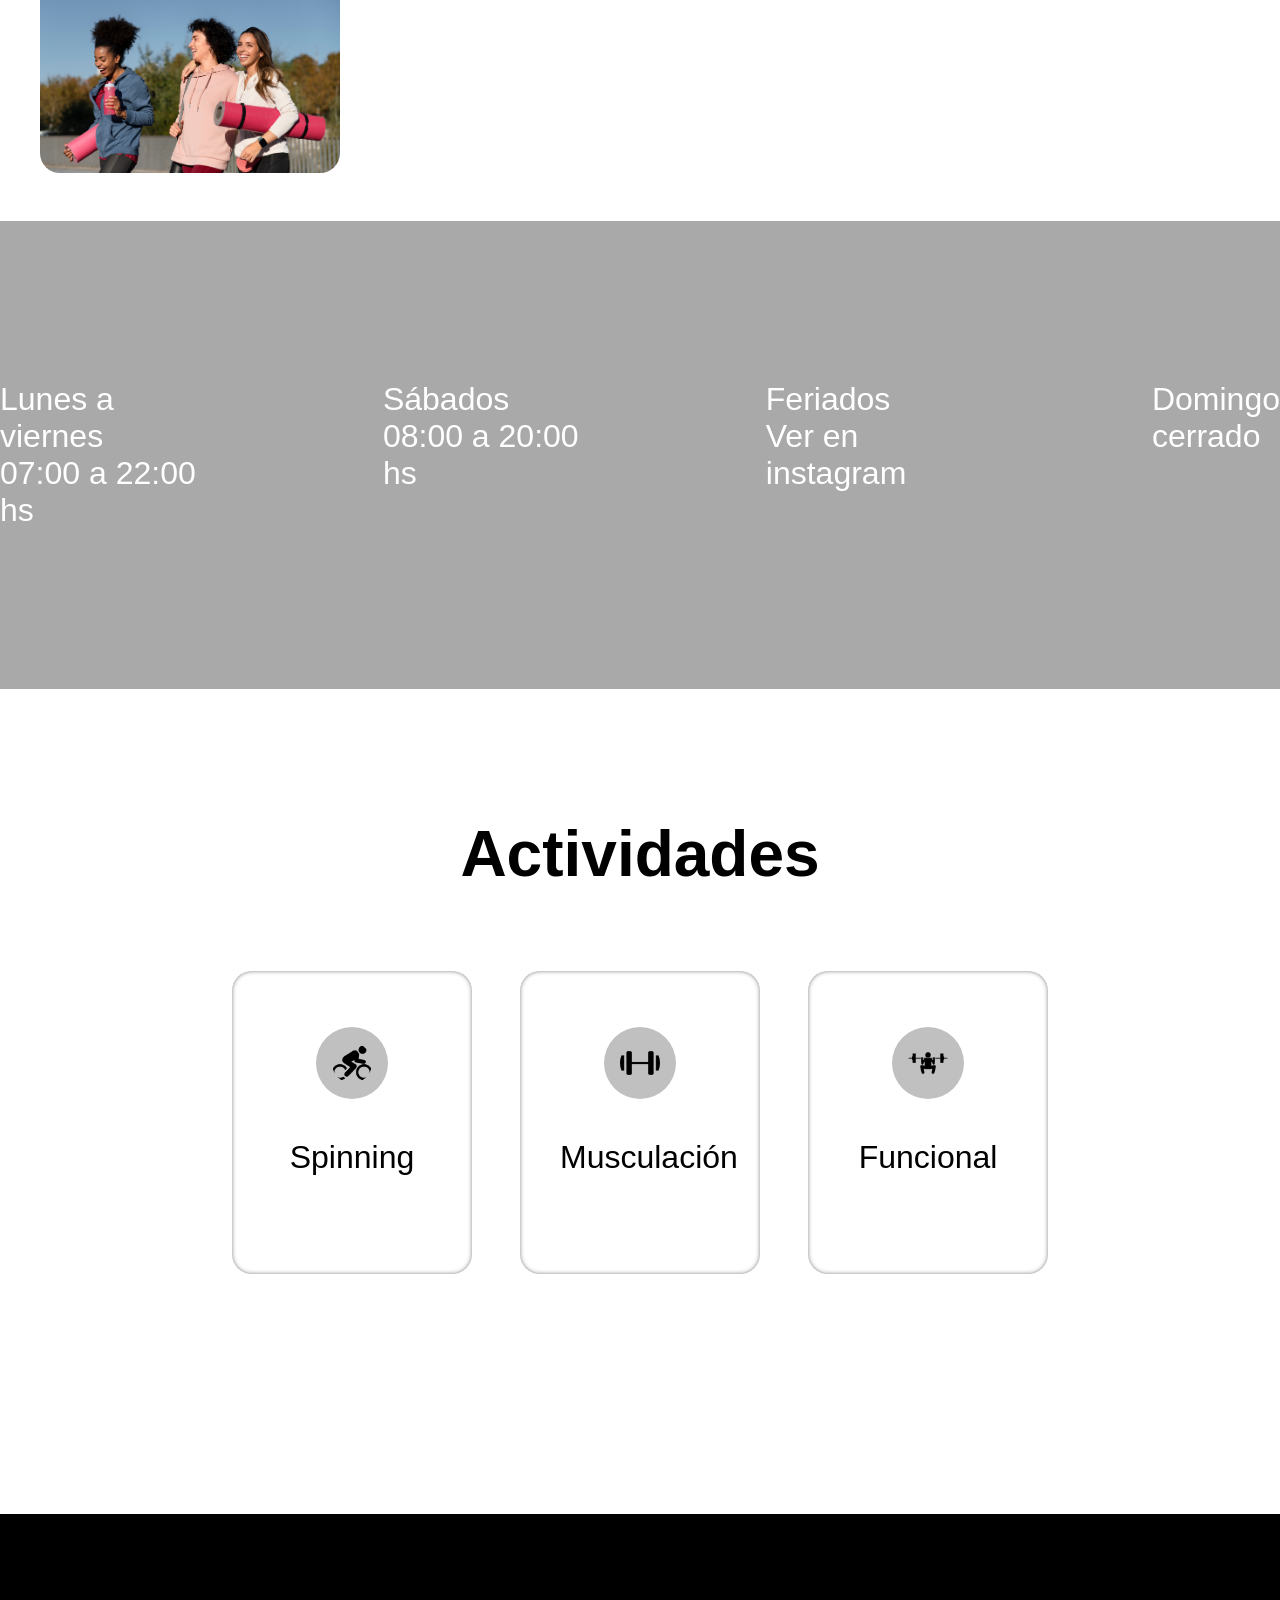
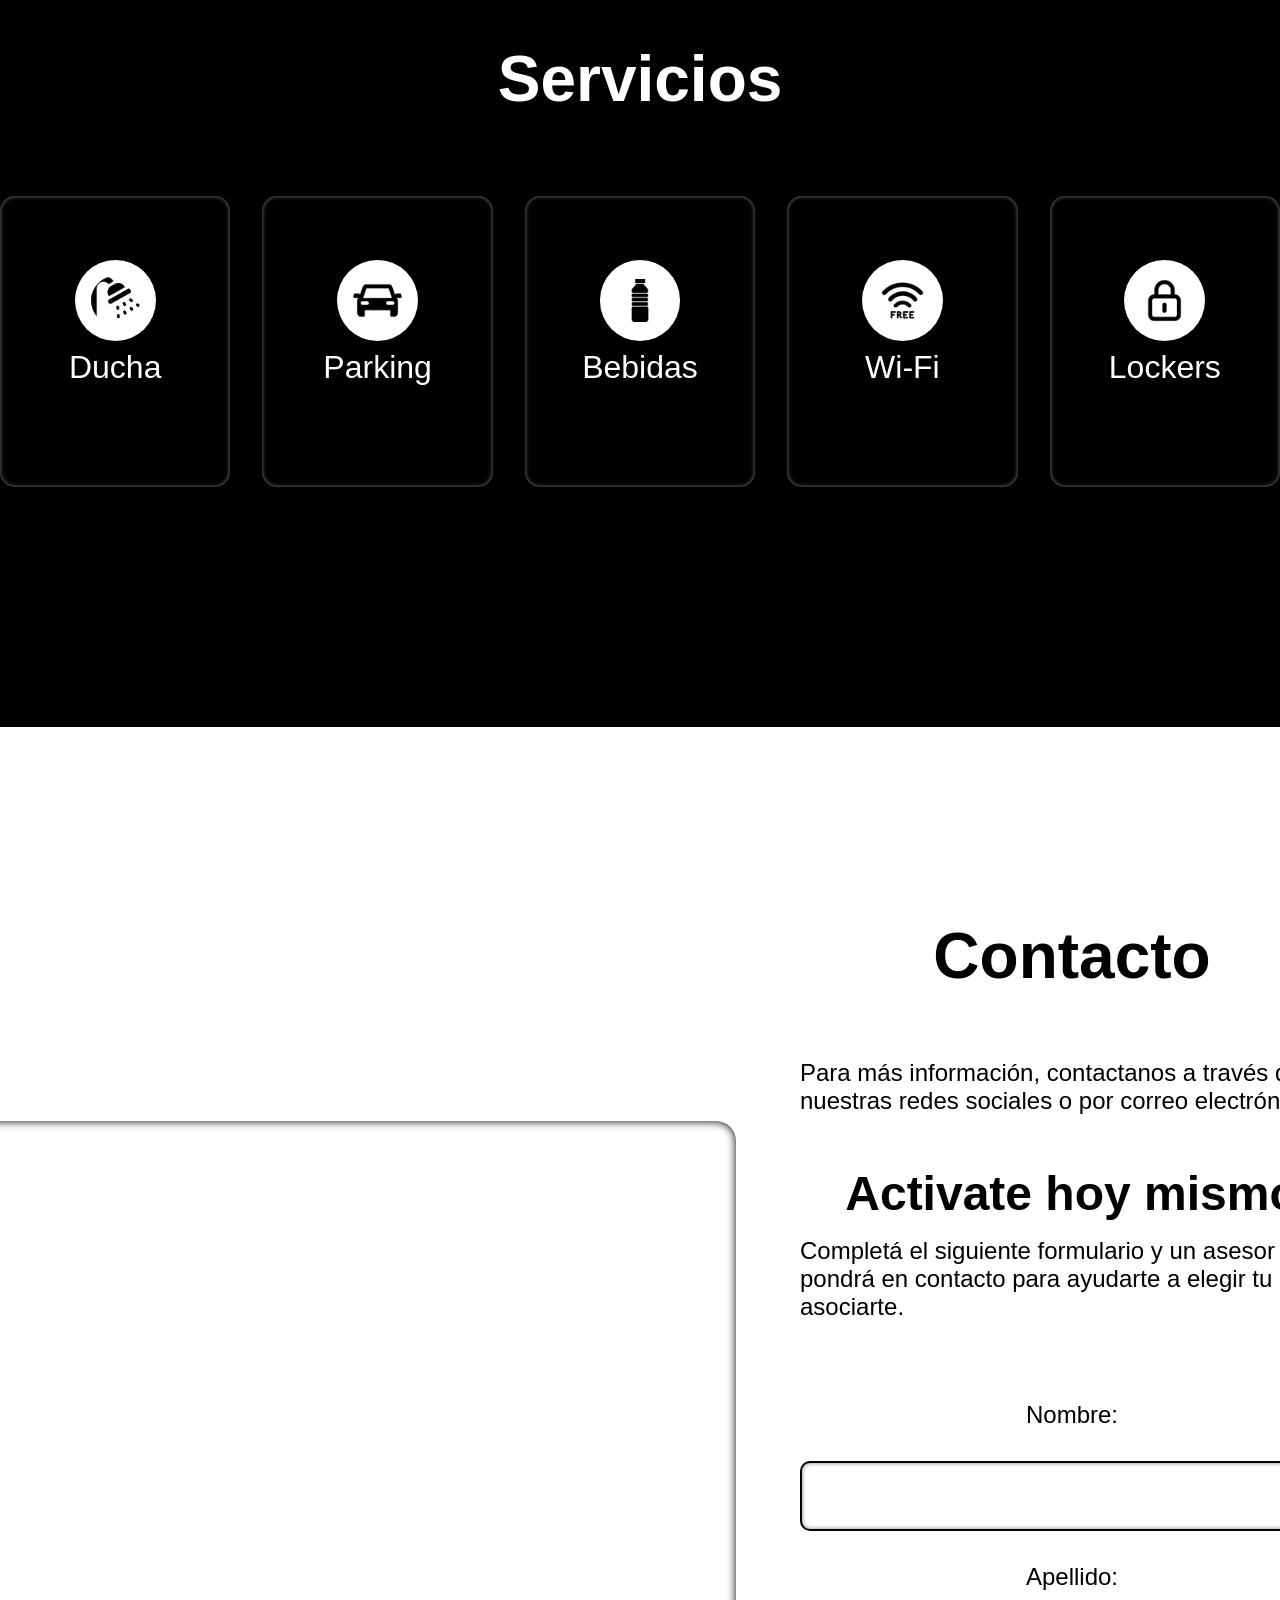
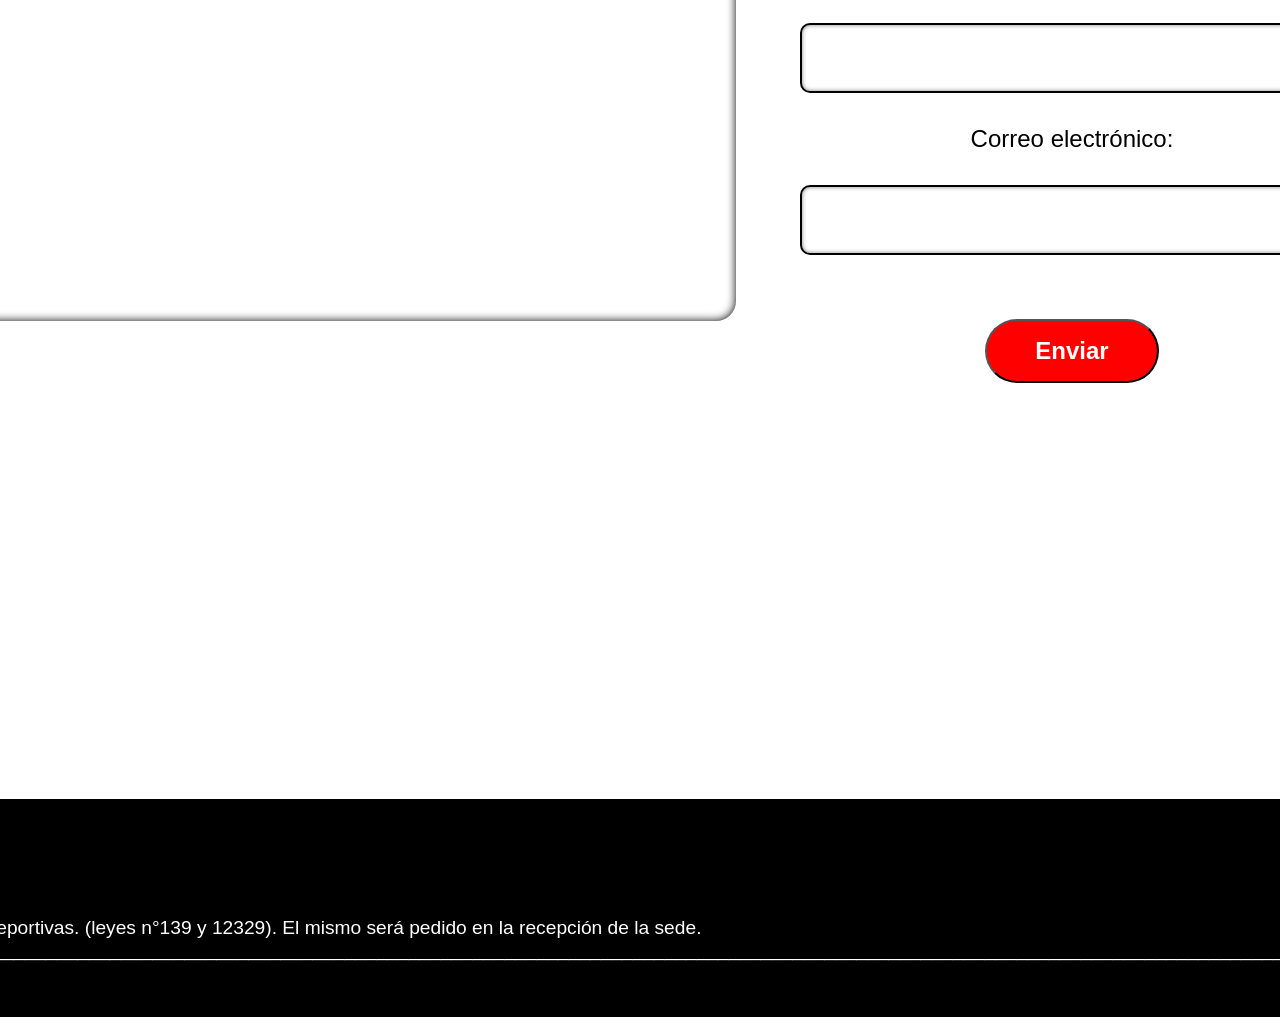
==== commit 0bd2c08b: "footer" ====
--- a/index.html
+++ b/index.html
@@ -216,7 +216,7 @@
     </main> 
 </body>
 <footer>    
-    <div>
+    <div class="footer1">
         <p>
             Sportclub
         </p>
@@ -233,7 +233,7 @@
             <a href="asociate.html">Asociate</a>
         </p>
     </div>
-        <div>
+        <div class="footer2">
             <h4>
                 Legales
             </h4>
@@ -251,17 +251,10 @@
                     El apto médico es obligatorio para la práctica de actividades deportivas. (leyes n°139 y 12329). El mismo será pedido en la recepción de la sede.
                 </span>
             </p>
+                [base64]
+            <p>
+                © 2018-2025 Sportclub. Todos los derechos reservados.
+            </p>
         </div>
-    <div>
-        <h4>
-            Contacto
-        </h4>
-        <!-- colocar redes sociales -->
-    </div>
-    <div>
-        [base64]
-        <p>
-            © 2018-2025 Sportclub. Todos los derechos reservados.
-        </p>
 </footer>
 </html>
--- a/styles.css
+++ b/styles.css
@@ -447,4 +447,18 @@
 button:active {
     background-color:#bbb807;
     color: black;
-}+}
+
+footer {
+    background-color: black;
+    color: white;
+    display: flex;
+    flex-direction: row;
+    justify-content: center;
+    align-items: center;
+    gap: 2rem;
+    padding: 2rem 0;
+    font-family: var(--fuente-secundaria);
+    font-size: 1.2rem;
+    text-align: start;
+    }
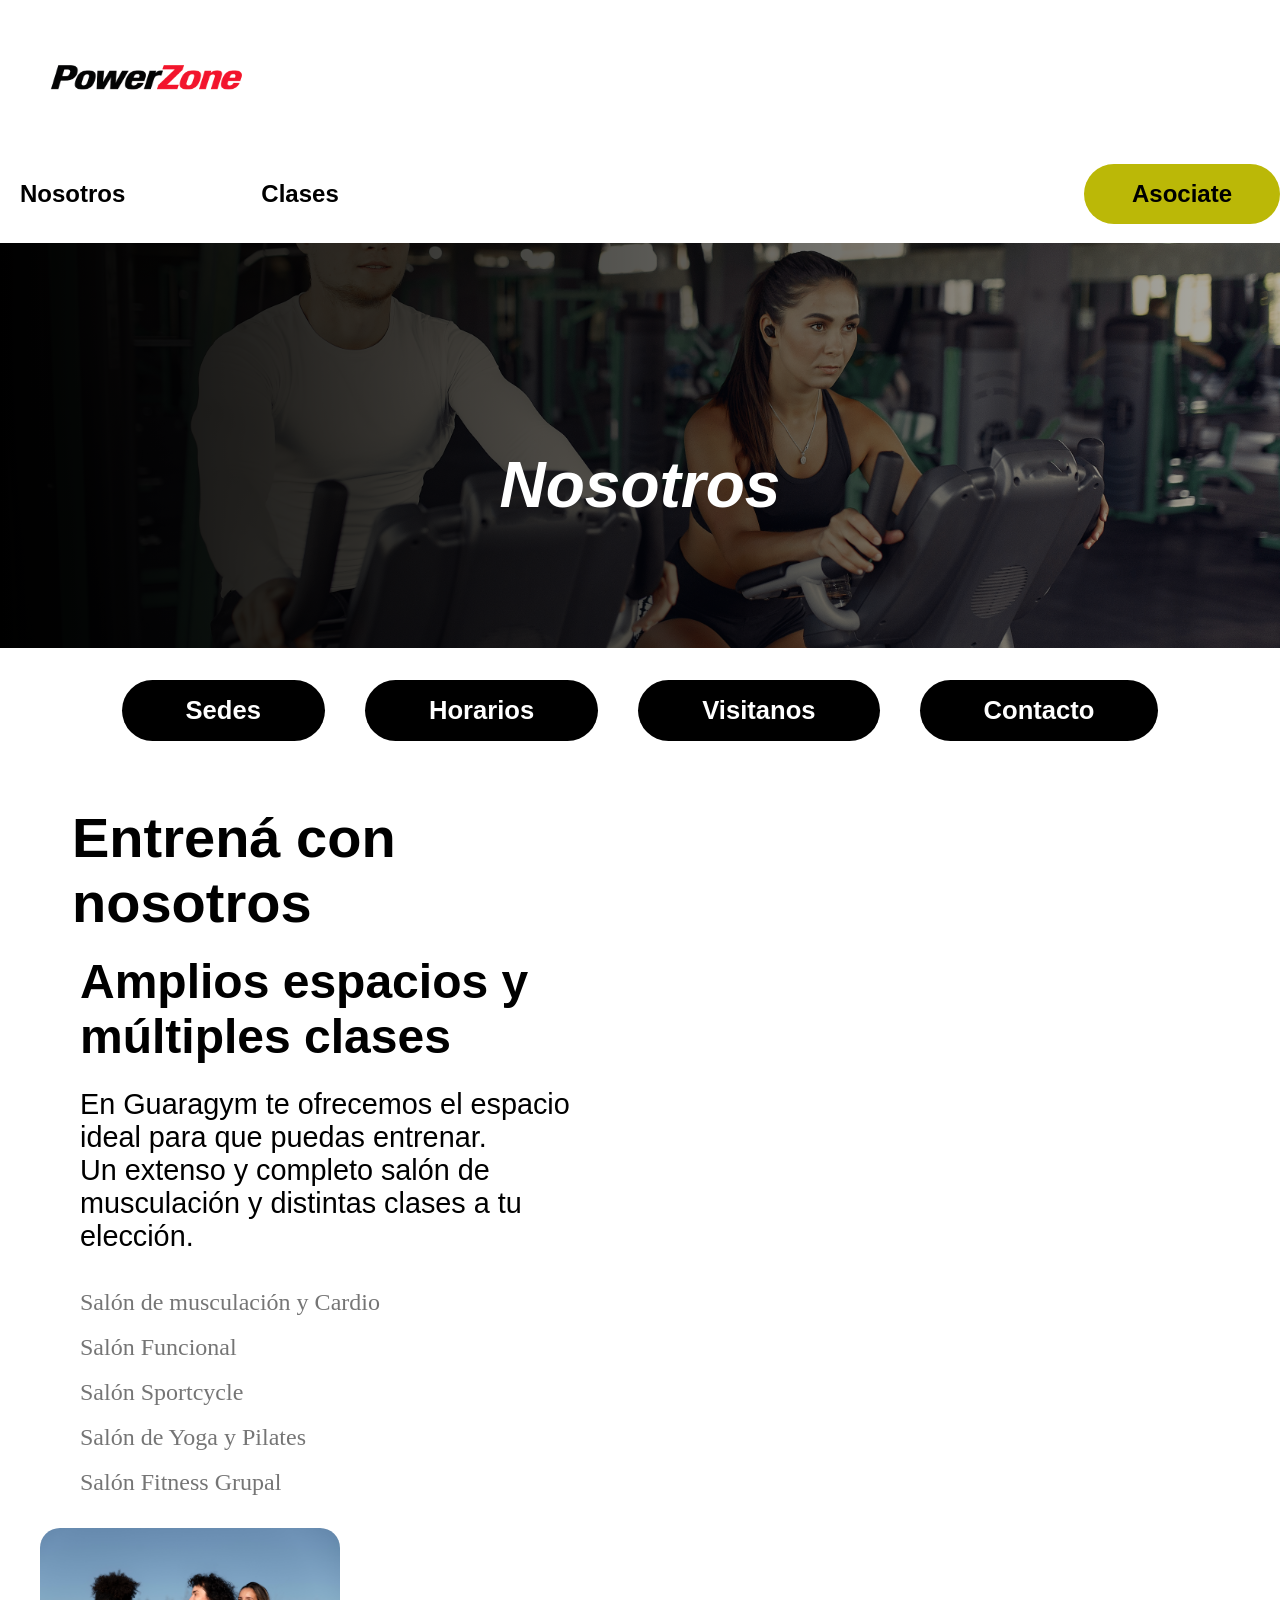
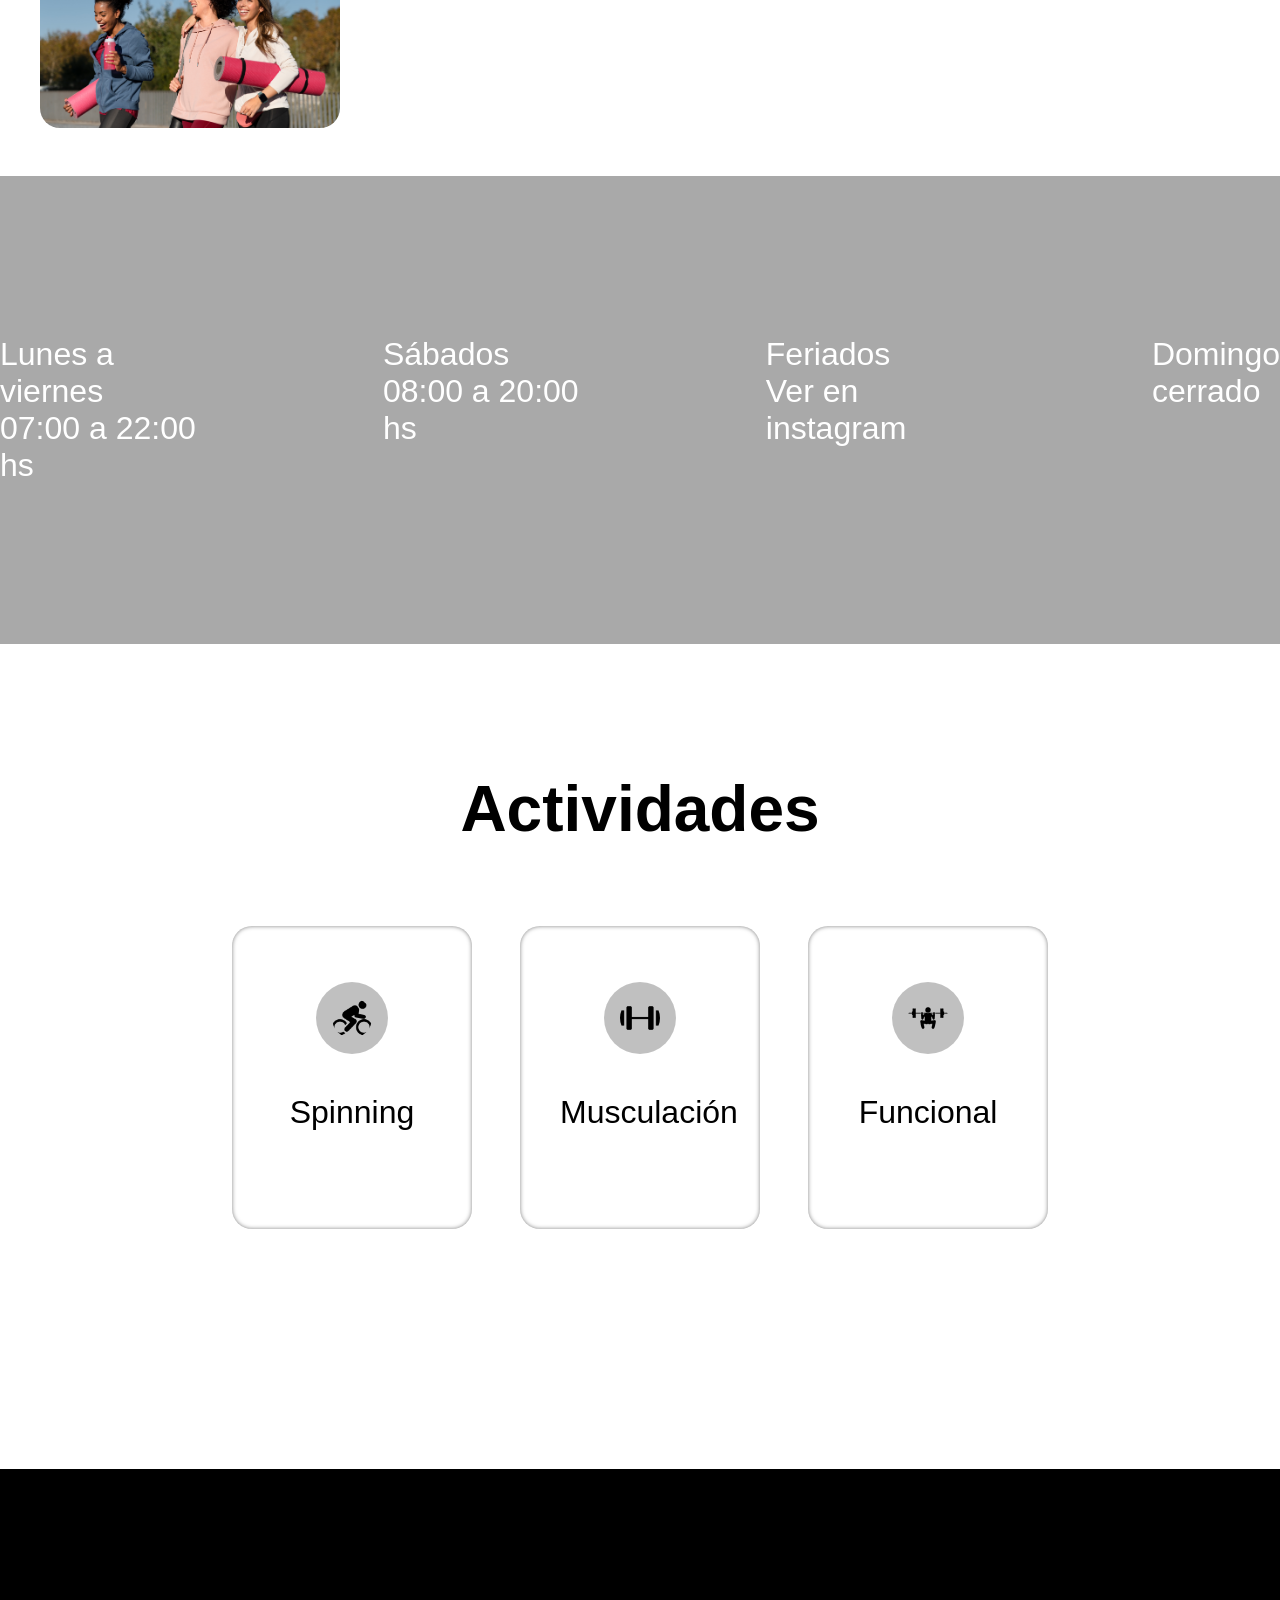
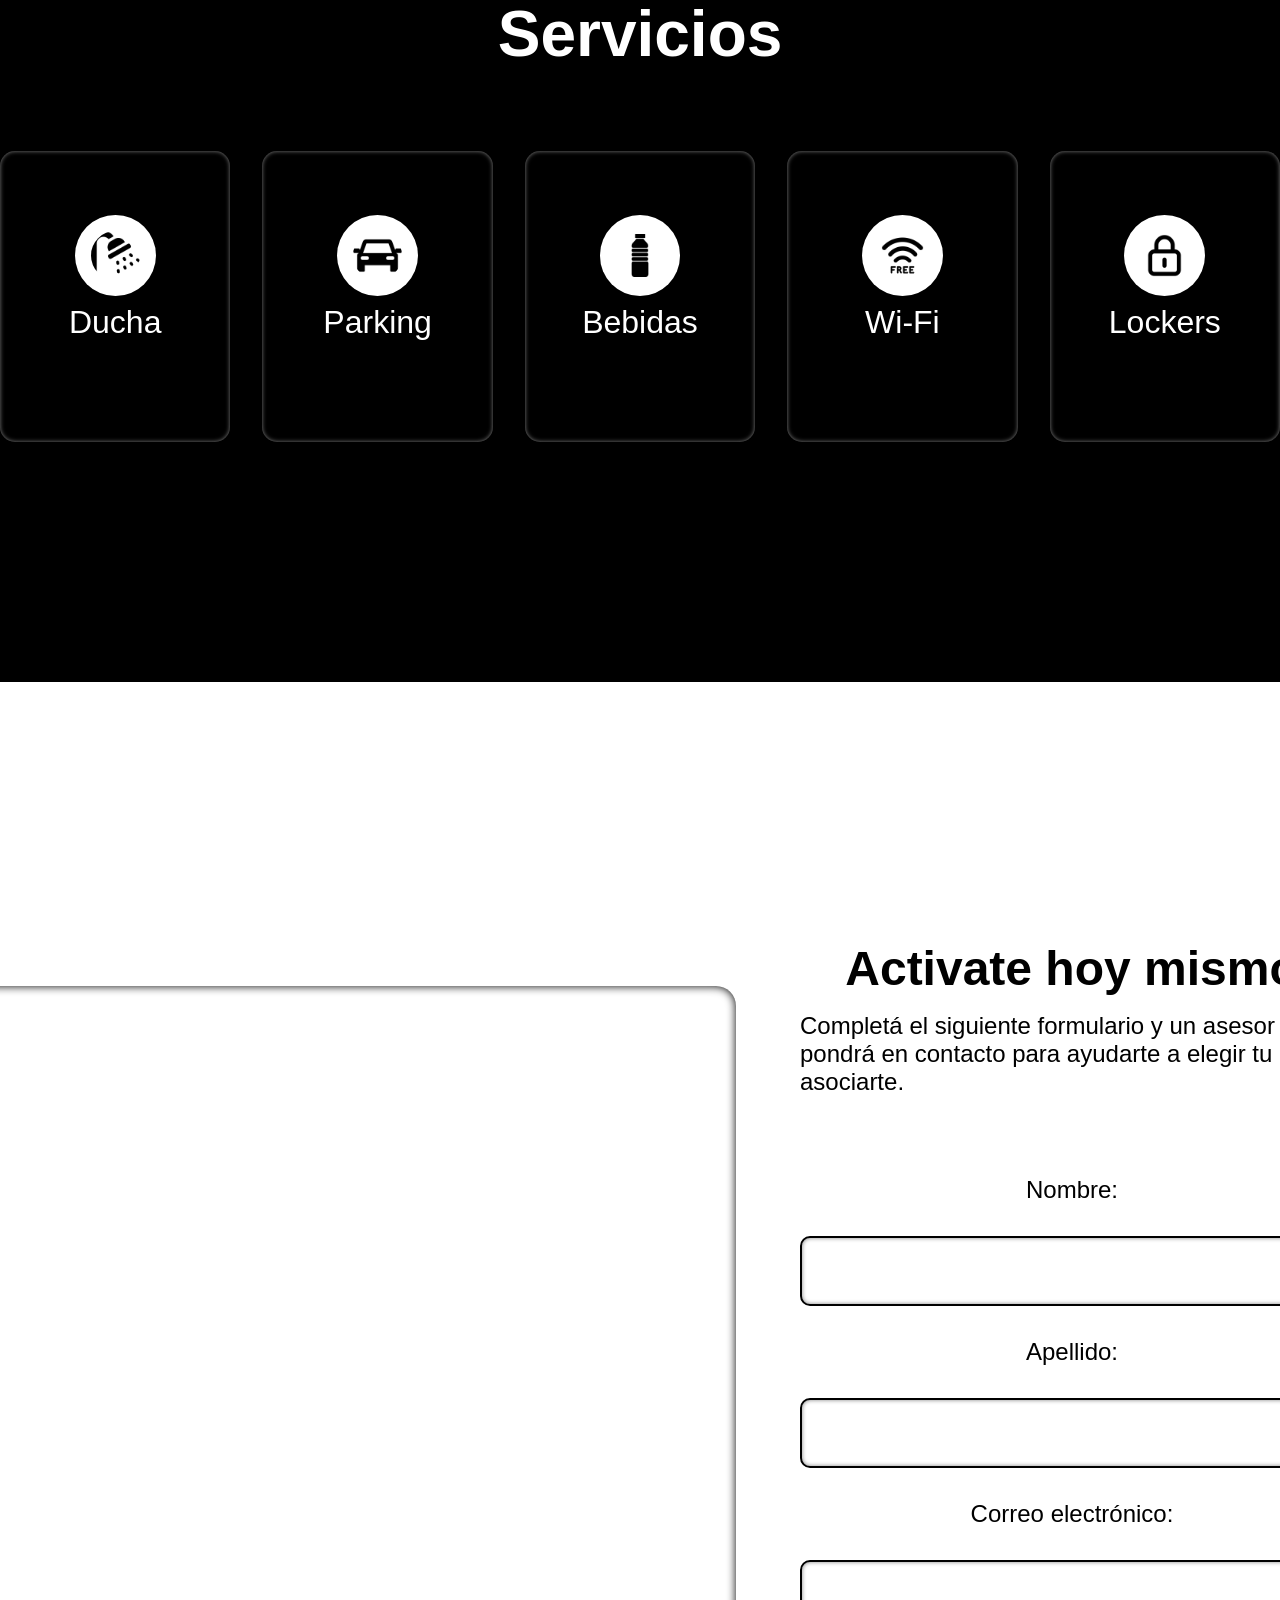
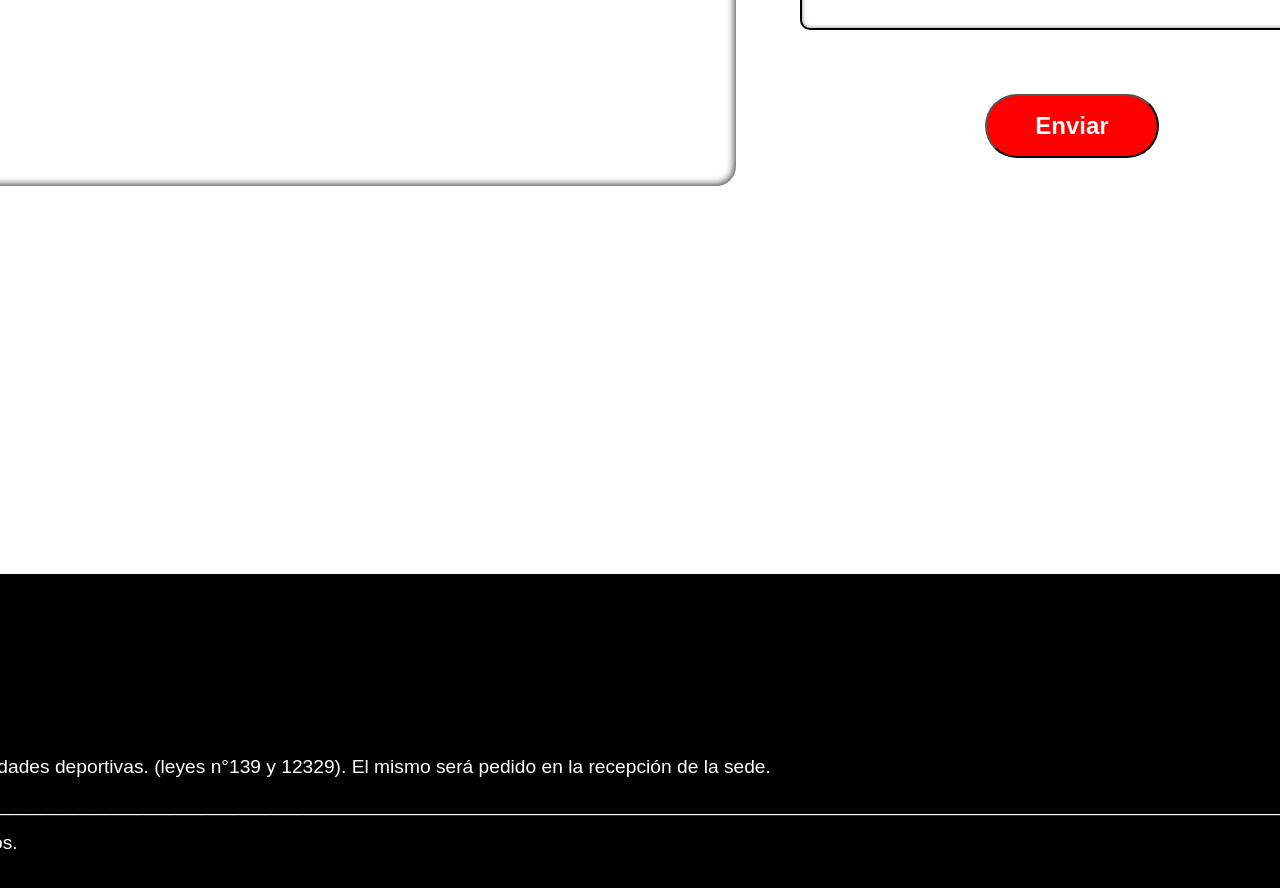
==== commit 6df26a18: "corrección footer.index" ====
--- a/index.html
+++ b/index.html
@@ -183,14 +183,7 @@
                 </iframe>
             </div>
         <section class="bannercontacto">
-                <h3>
-                    Contacto
-                </h3>
-                <br>
                 <div class="formulario">
-                    <p>
-                    Para más información, contactanos a través de nuestras redes sociales o por correo electrónico.
-                </p>
                 <br>
                 <h4>
                     Activate hoy mismo
@@ -251,7 +244,7 @@
                     El apto médico es obligatorio para la práctica de actividades deportivas. (leyes n°139 y 12329). El mismo será pedido en la recepción de la sede.
                 </span>
             </p>
-                [base64]
+                [base64]
             <p>
                 © 2018-2025 Sportclub. Todos los derechos reservados.
             </p>
--- a/styles.css
+++ b/styles.css
@@ -115,17 +115,19 @@
     background-size: cover;
     background-position: center;
     width: 100%;
-    height: 50vh;
+    height: 45vh;
     justify-content: center;
 }
 
 .bannerbienvenida h2 {
     color: var(--color-principal);
     text-align: center;
-    padding-top: 3.5em;
-    font-size: 3rem;
-    font-family: var(--fuente-principal);
-    align-items: center;
+    padding-top: 3.2em;
+    font-size: 4rem;
+    font-style:oblique;
+    font-family: var(--fuente-principal);
+    align-items: center;
+    justify-content: center;
 }
 
 .linksnavegacion {
@@ -135,7 +137,6 @@
     justify-content: center;
     margin-top: 2rem;
     margin-bottom: 1.5rem;
-    
 }
 
 .linksnavegacion a {
@@ -461,4 +462,11 @@
     font-family: var(--fuente-secundaria);
     font-size: 1.2rem;
     text-align: start;
-    }+    }
+
+
+footer div {
+    display: flex;
+    flex-direction: column;
+    gap: 1rem;
+}
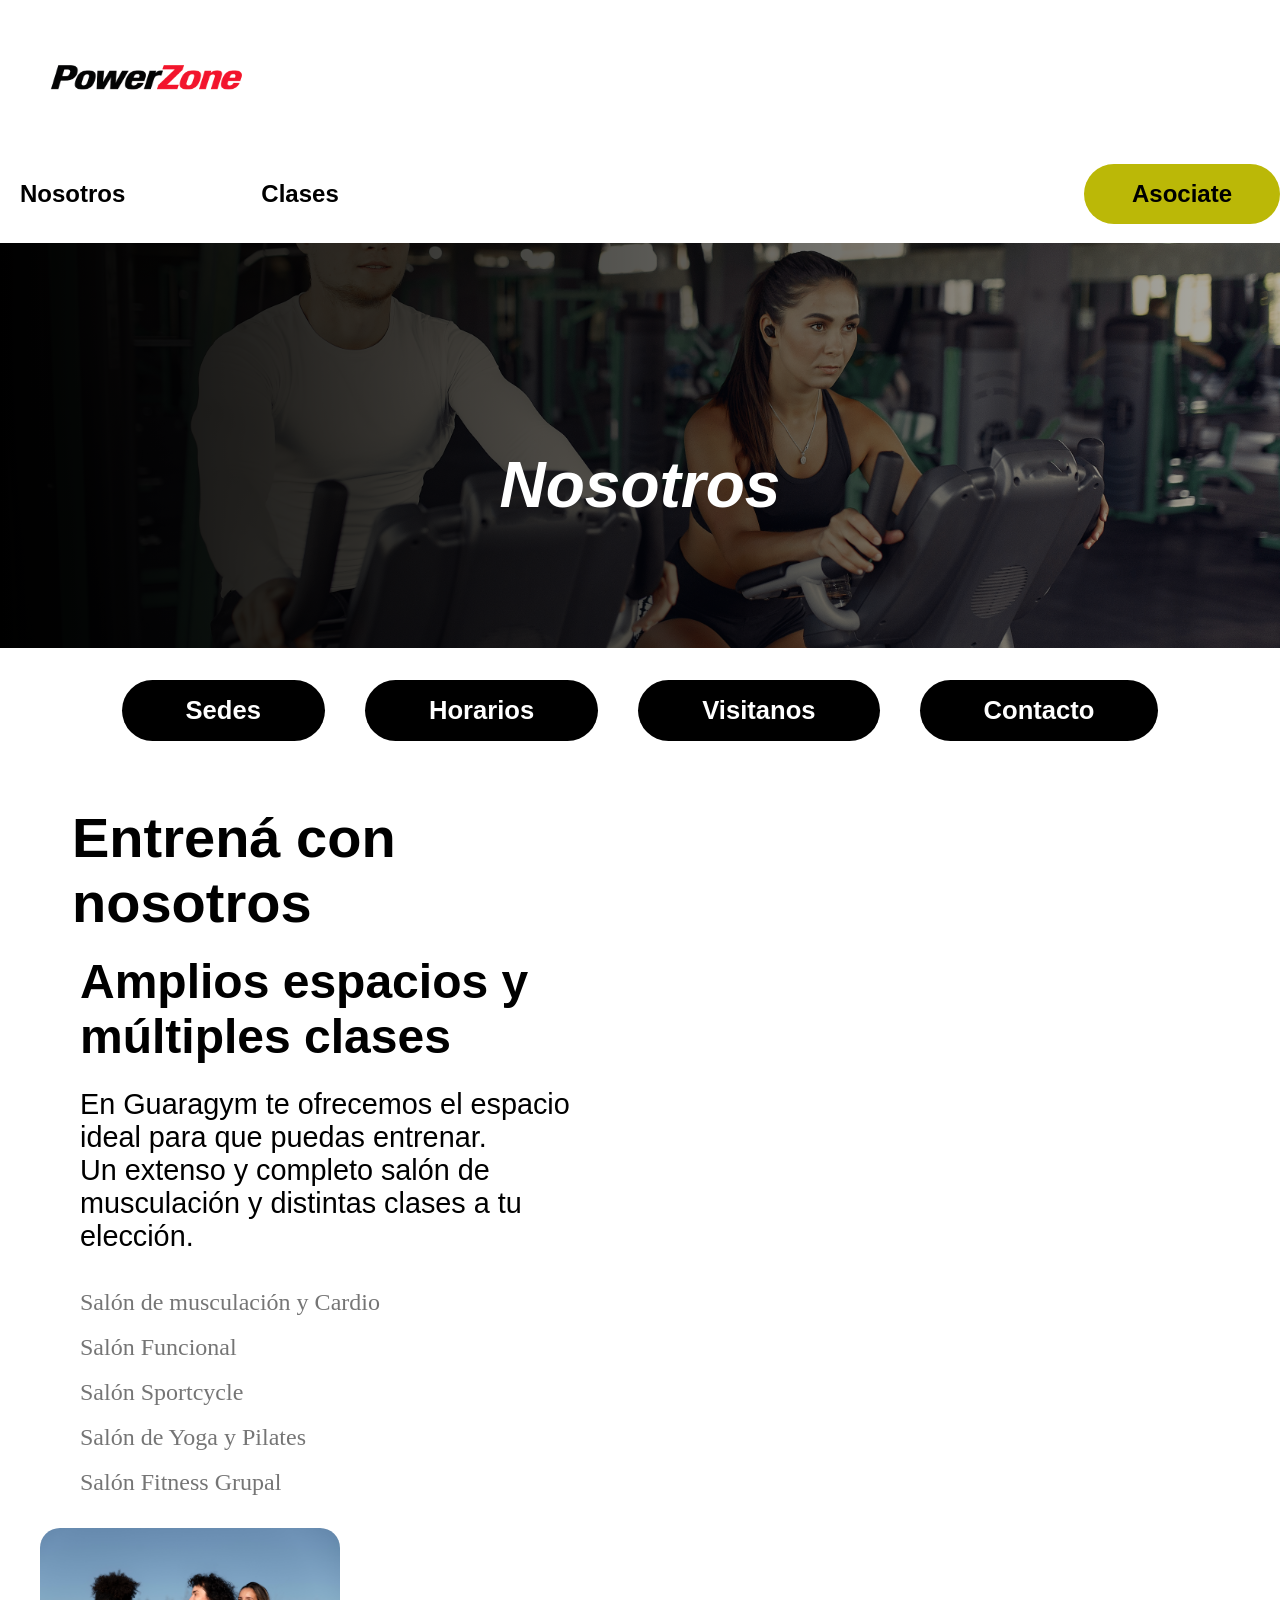
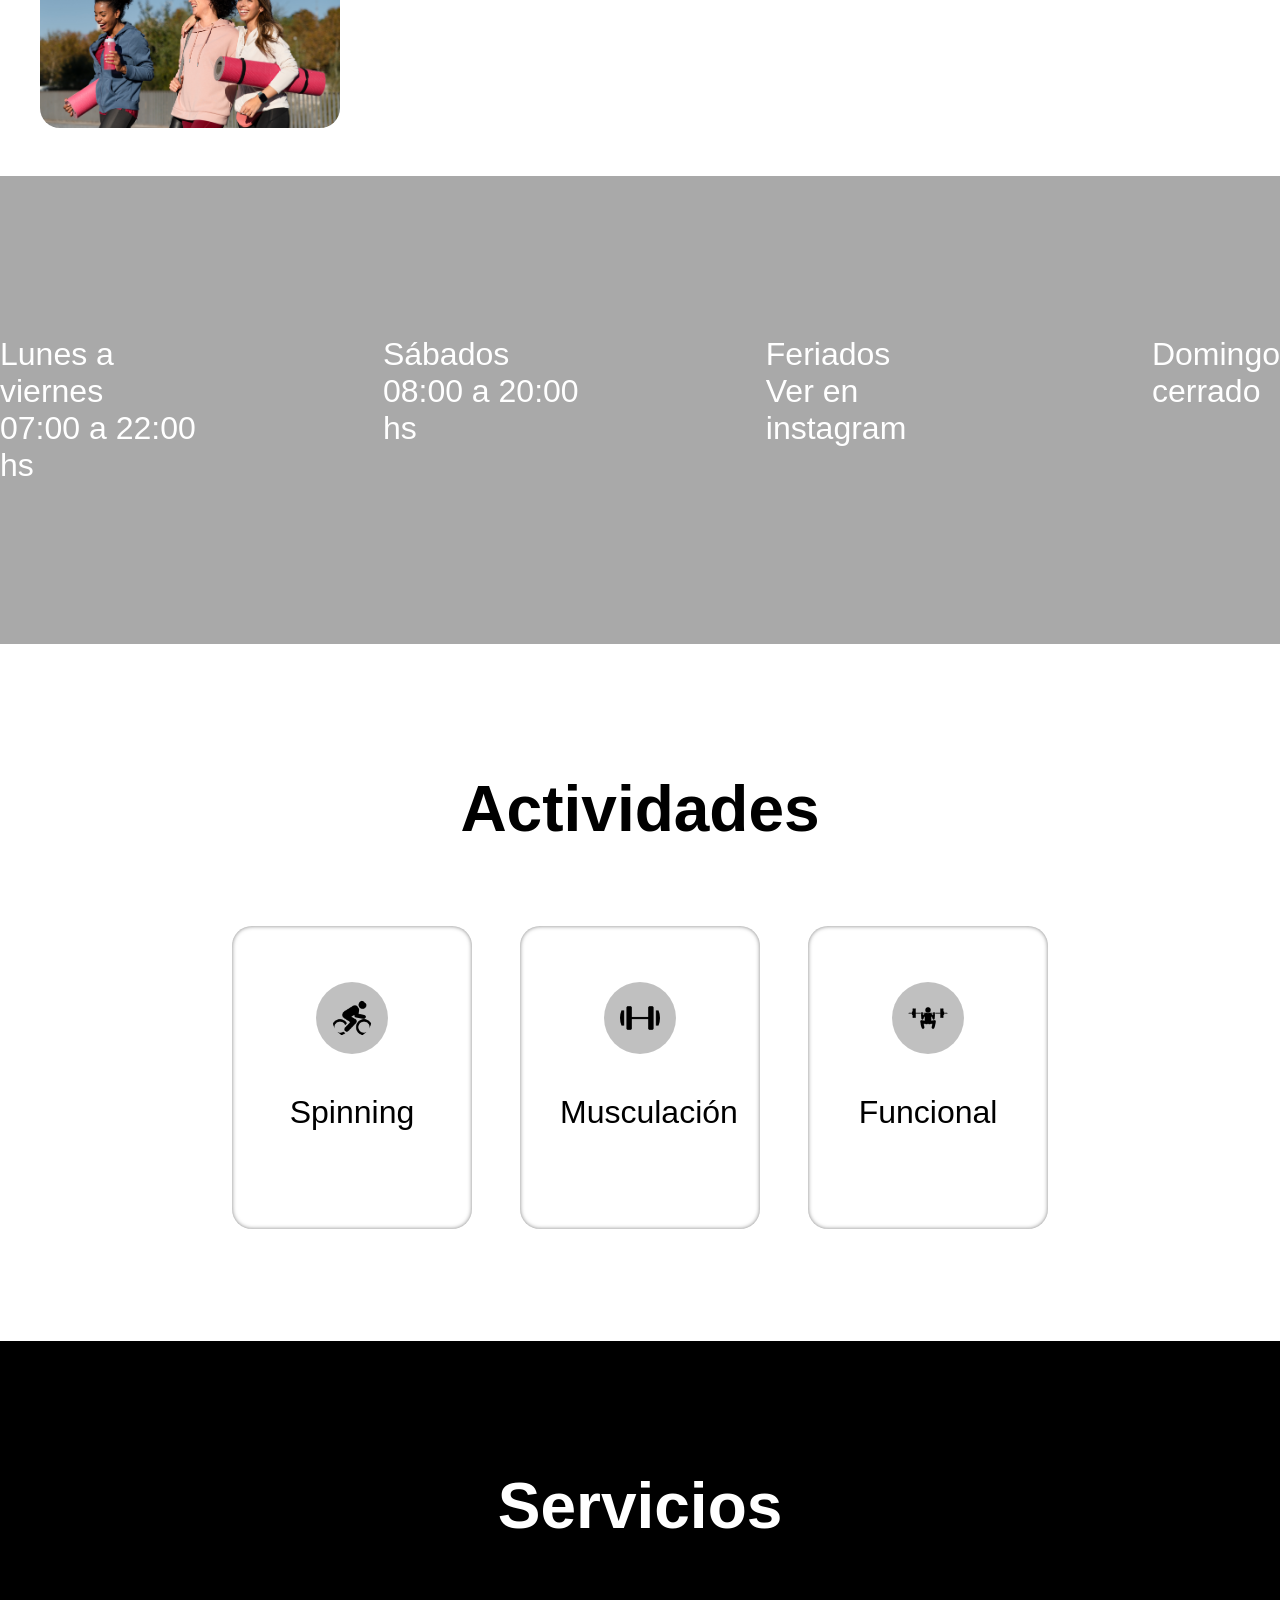
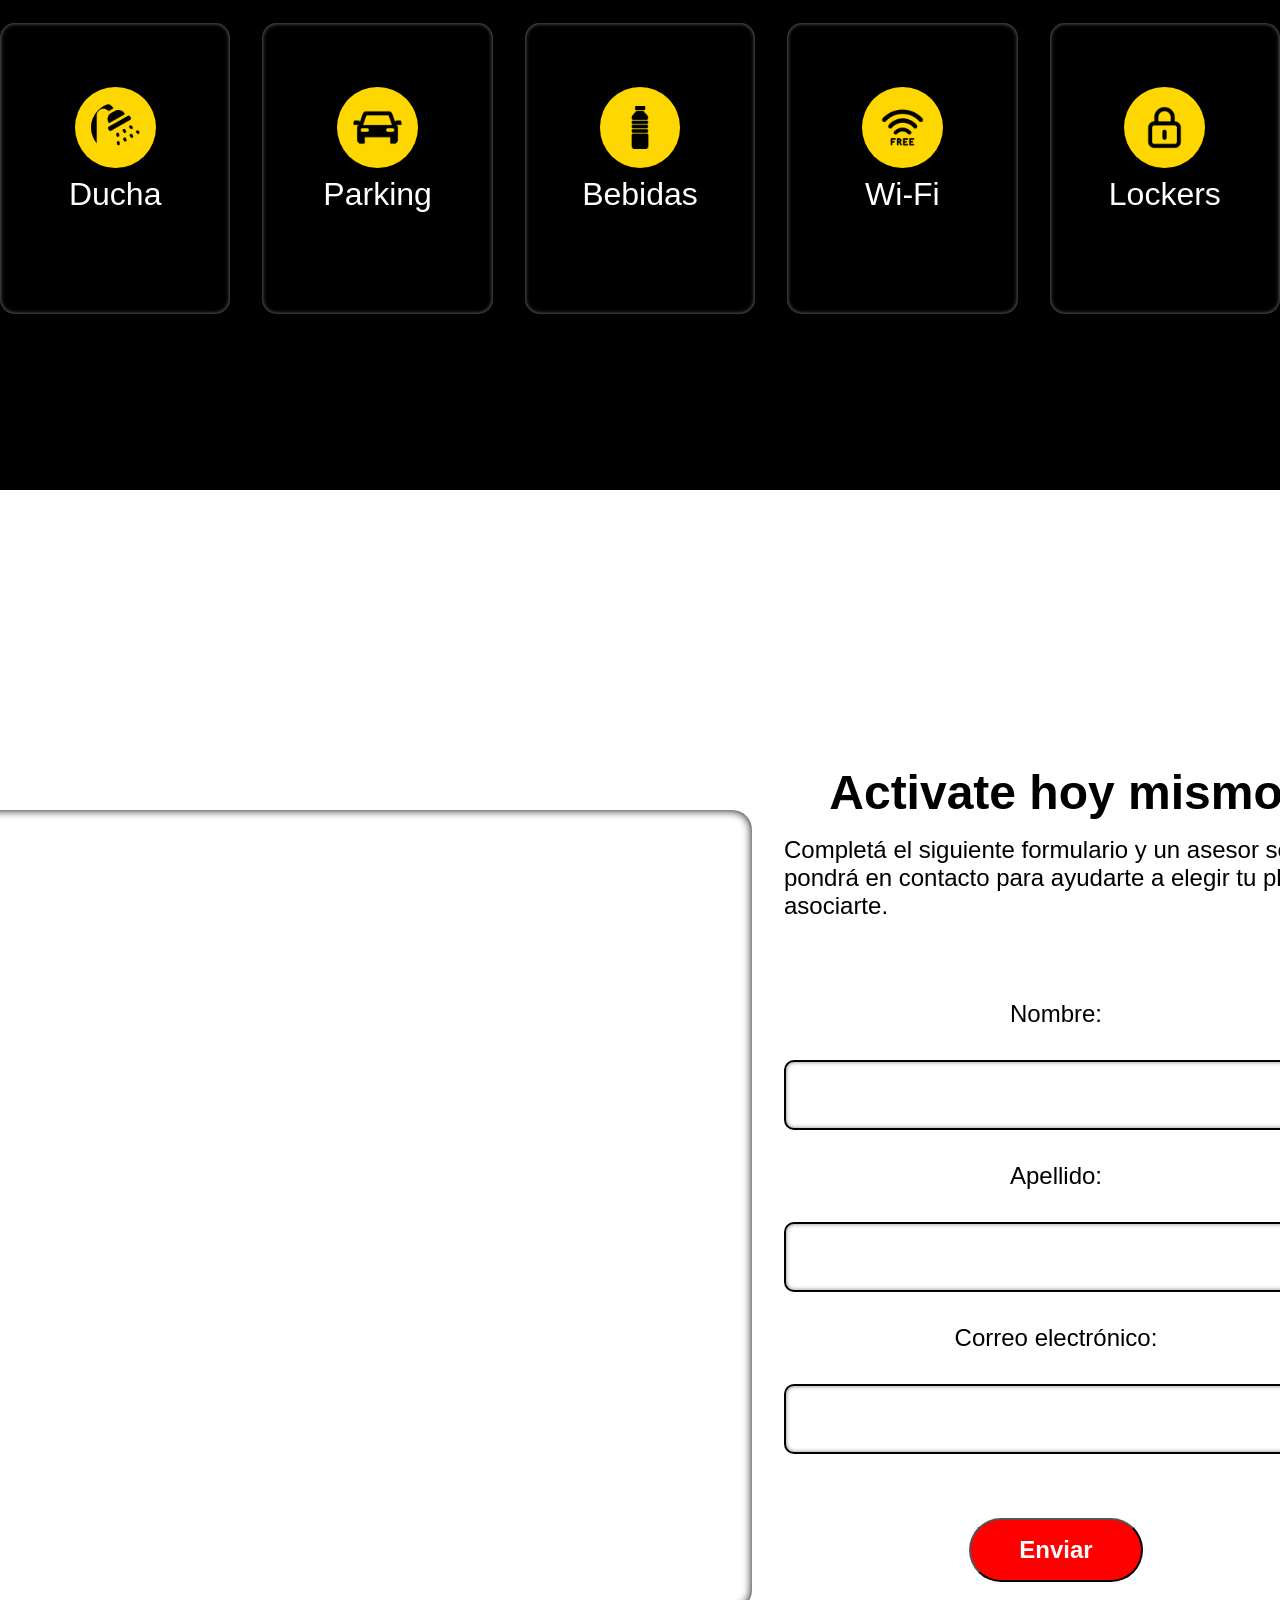
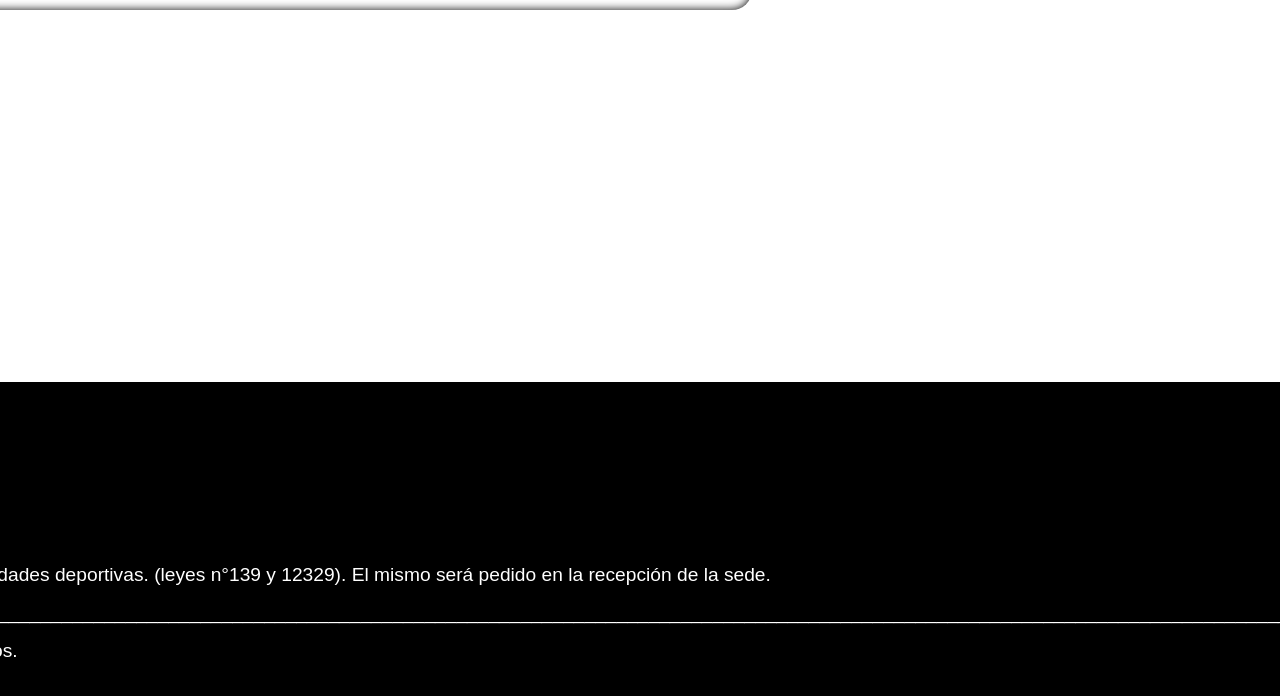
==== commit ced09e41: "modificación de nosotros.html" ====
--- a/index.html
+++ b/index.html
@@ -11,7 +11,7 @@
         <img src="img/power.png" alt="logogym">
     </a>
         <nav>
-            <a class="seleccionado" href="nosotros.html">Nosotros</a>
+            <a class="boton" href="nosotros.html">Nosotros</a>
             <a class="boton" href="clases.html">Clases</a>
             <div class="cajasocio">
                 <a class="botonsecundario" href="asociate.html">Asociate</a>
--- a/styles.css
+++ b/styles.css
@@ -58,7 +58,7 @@
 }
 
 .seleccionado {
-    color: black;
+    color: red;
     font-weight: bolder;
     font-size: 1.5rem;
 }
@@ -253,7 +253,7 @@
     gap: 3em;
     justify-content: center;
     margin-top: 5em;
-    margin-bottom: 15rem;
+    margin-bottom: 7em;
 }
 
 .tarjetas-act {
@@ -304,7 +304,6 @@
 .bannerservicios {
     padding: 5rem 0;
     background-color: black;
-    
 }
 
 .bannerservicios h3 {
@@ -322,7 +321,7 @@
     justify-content: center;
     align-items: center;
     margin-top: 5rem;
-    margin-bottom: 10rem;
+    margin-bottom: 6rem;
 
 
 }
@@ -344,7 +343,7 @@
 
 .servicio-element img {
     width: 60%;
-    background-color: rgb(255, 255, 255);
+    background-color: gold;
     border-radius: 50px;
     padding: 1rem 1rem;
 }
@@ -369,8 +368,9 @@
     display: flex;
     justify-content: center;
     align-items: center;
-    margin-bottom: 5rem;
-    gap: 4rem;
+    margin-bottom: 4rem;
+    margin-top: 1rem;
+    gap: 2rem;
 }
 
 .mapa iframe {
@@ -469,4 +469,19 @@
     display: flex;
     flex-direction: column;
     gap: 1rem;
+} 
+
+
+/*Final de index.html */
+
+/*Comienzo de nosotros.html*/
+.bannerbienvenida-nosotros {
+    
+    background-image:linear-gradient(to right, rgba(0, 0, 0, 1), rgba(0, 0, 0, 0.3)),
+    url(img/grupo-de-personas-haciendo-ejercicio-juntos-al-aire-libre.jpg);
+    background-size: cover;
+    background-position: center;
+    width: 100%;
+    height: 45vh;
+    justify-content: center;
 }
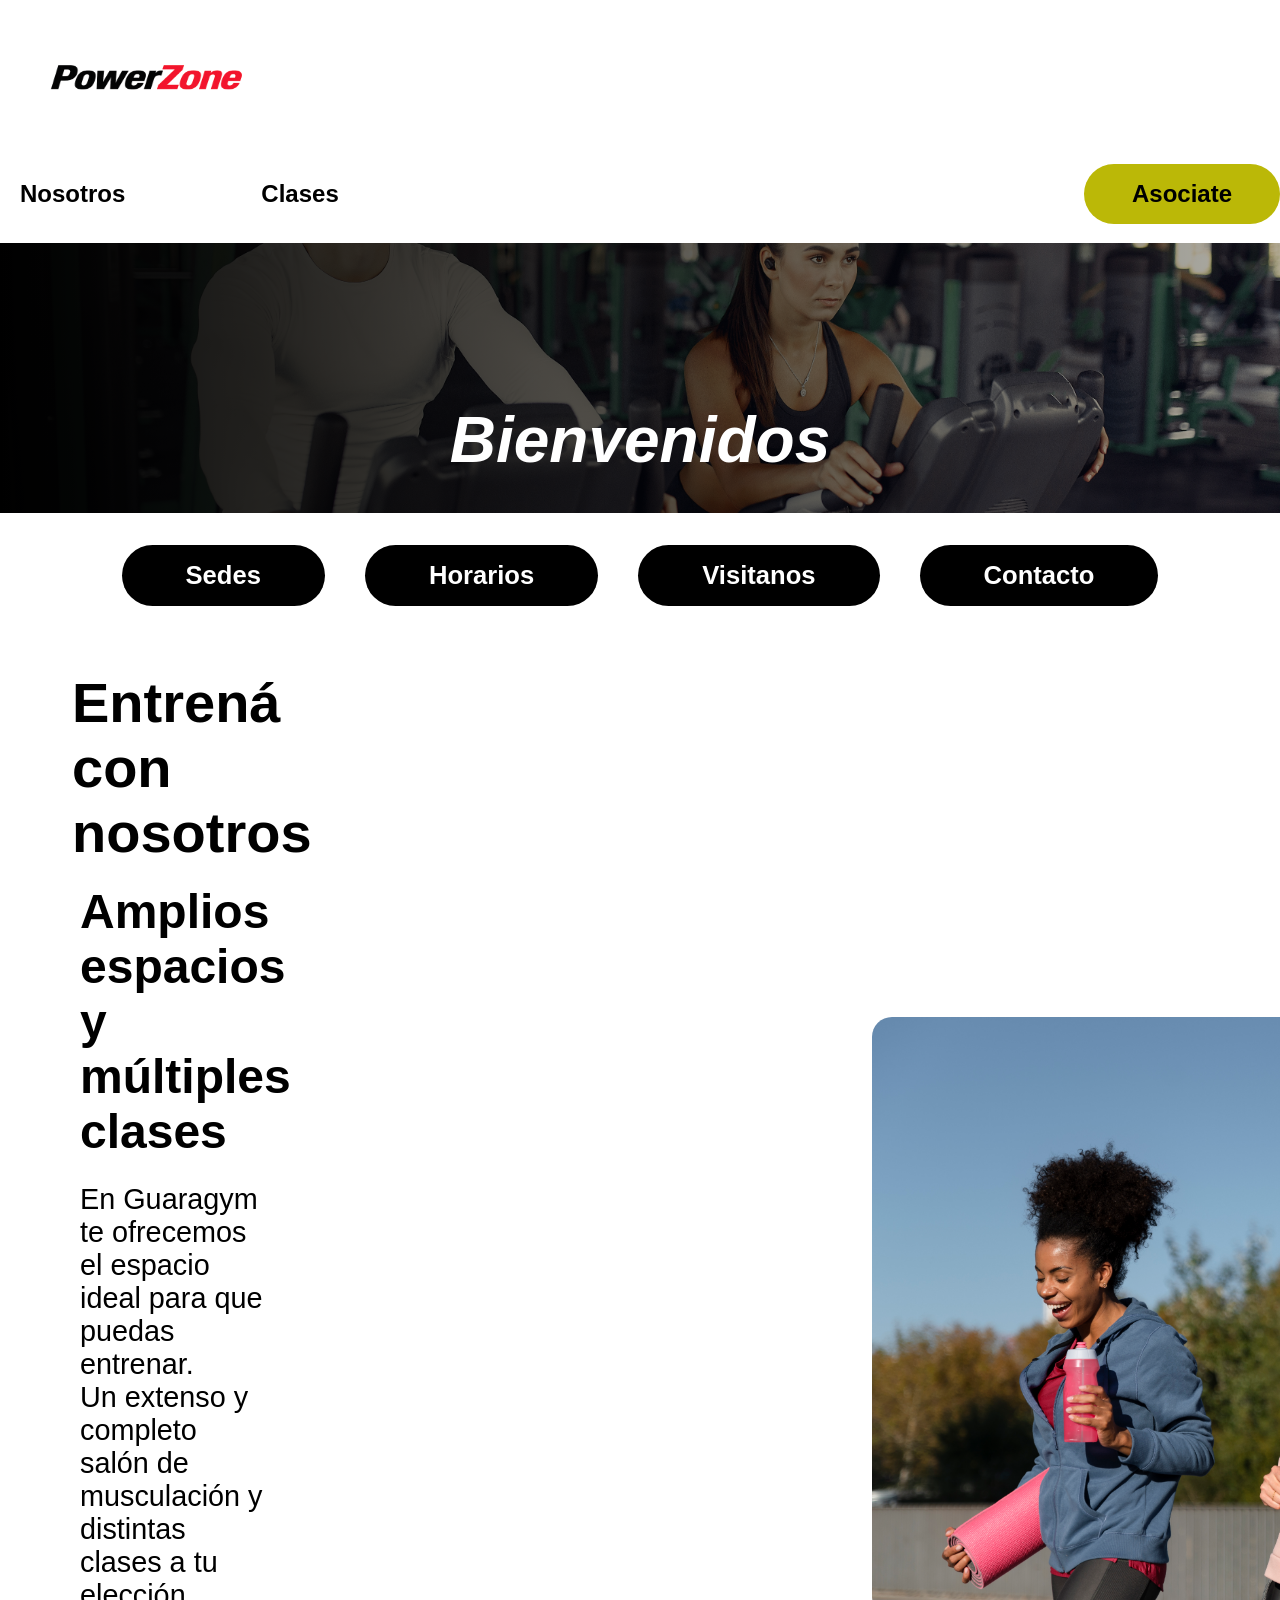
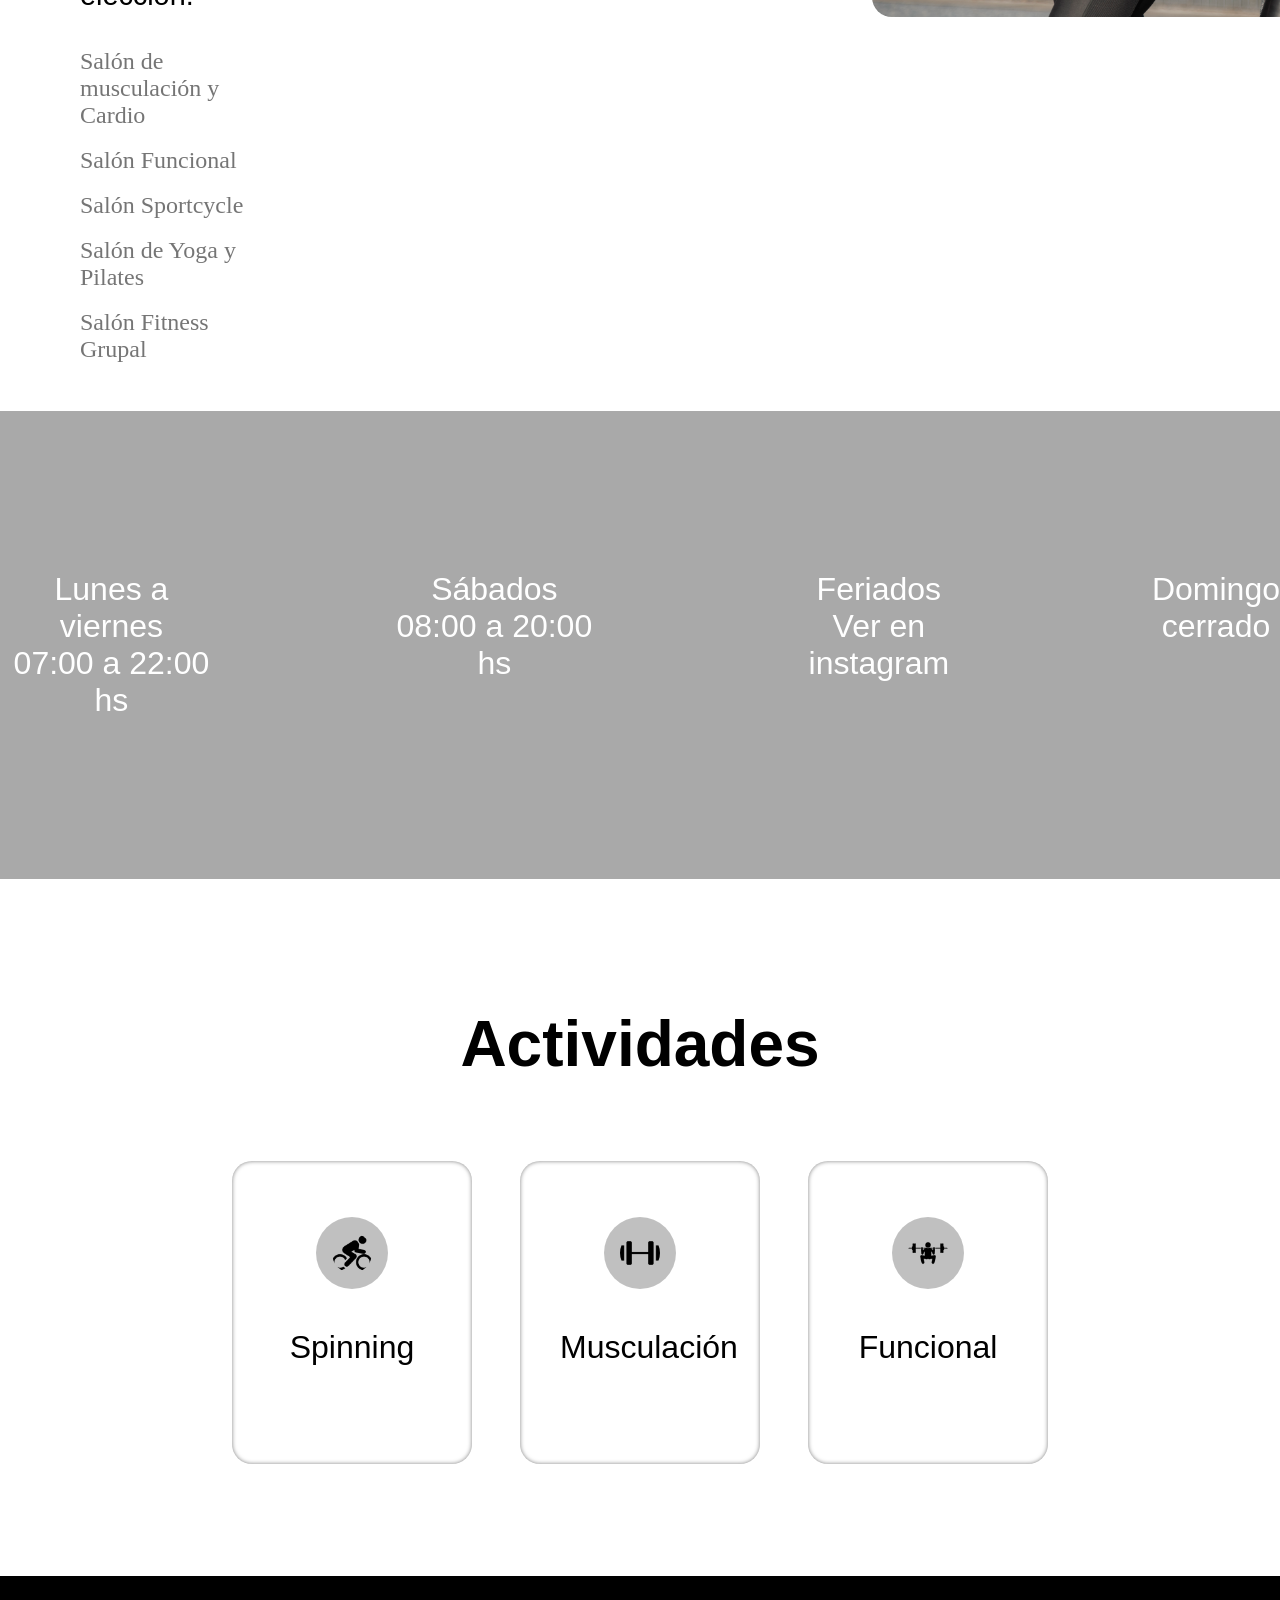
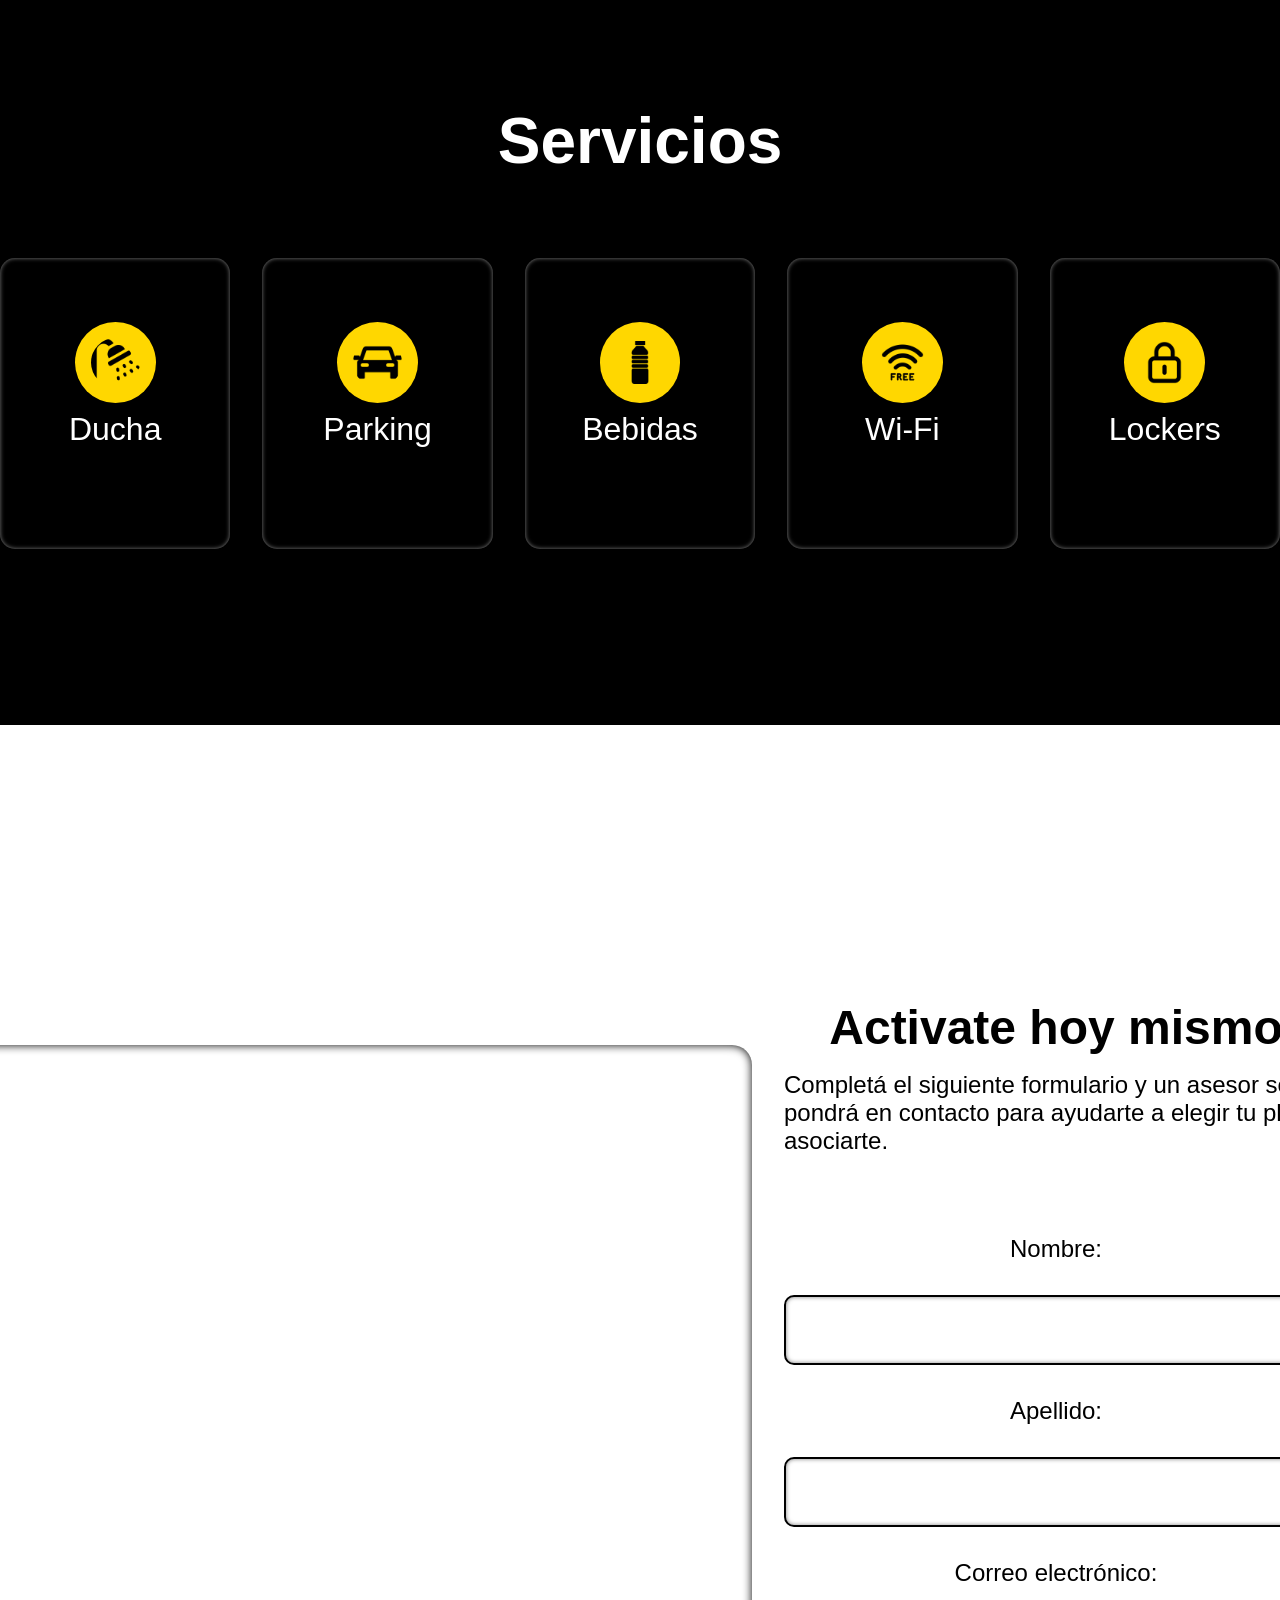
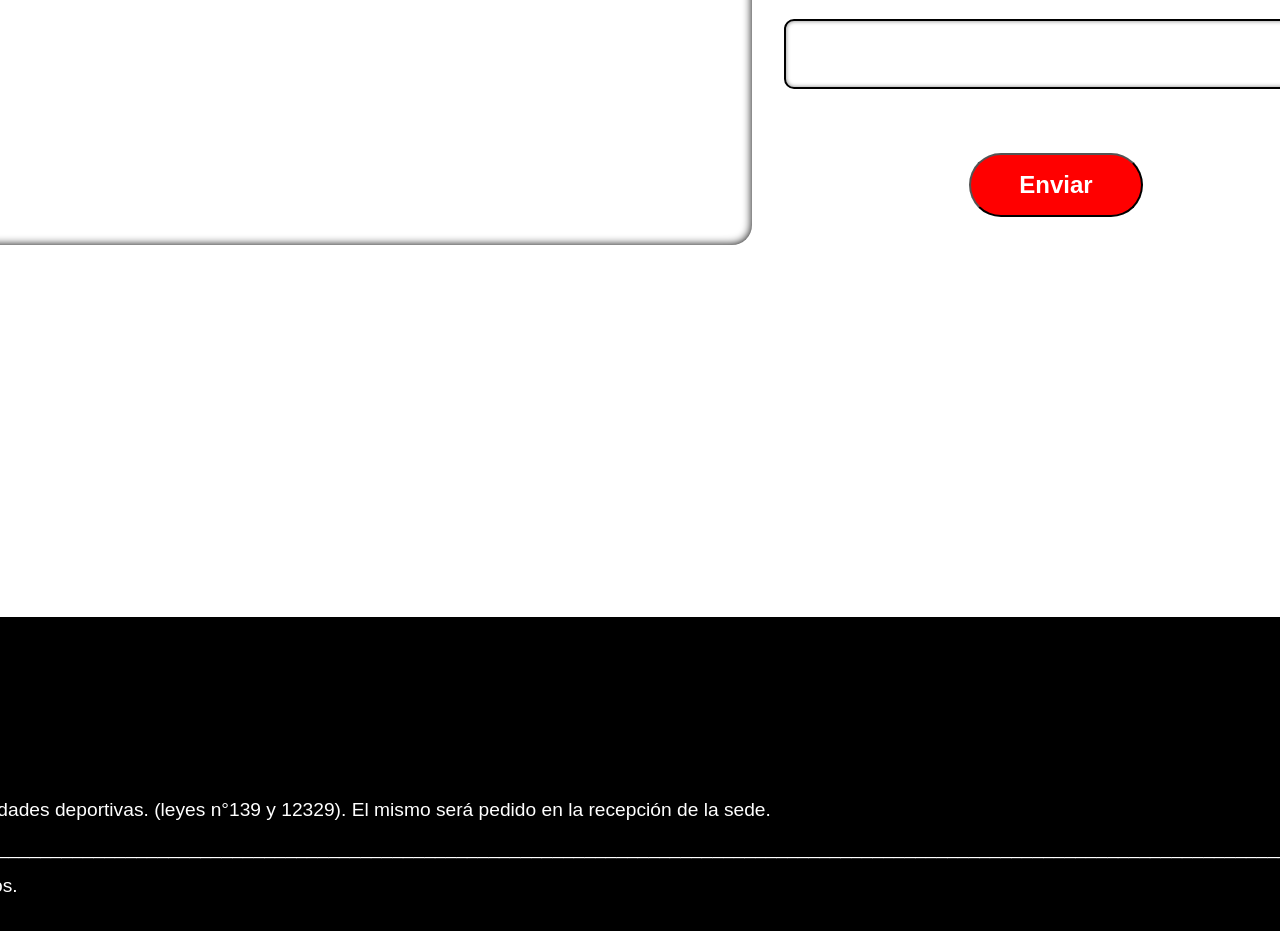
==== commit 339bc91e: "correción imágen gym index" ====
--- a/index.html
+++ b/index.html
@@ -22,7 +22,7 @@
     <main>
         <section class="bannerbienvenida">
             <h2>
-                Nosotros
+                Bienvenidos
             </h2>
         </section>
             <section class="linksnavegacion">
--- a/styles.css
+++ b/styles.css
@@ -115,14 +115,16 @@
     background-size: cover;
     background-position: center;
     width: 100%;
-    height: 45vh;
-    justify-content: center;
+    height: 30vh;
+    justify-content: center;
+    align-items: center;
+
 }
 
 .bannerbienvenida h2 {
     color: var(--color-principal);
     text-align: center;
-    padding-top: 3.2em;
+    padding-top: 2.5em;
     font-size: 4rem;
     font-style:oblique;
     font-family: var(--fuente-principal);
@@ -165,15 +167,14 @@
 }
 
 .contenido {
-    display: inline-block;
-    width: 50%;
+    display: flex;
 }
 .textos {
     display: flex;
-    flex-direction: column;
-    align-items: center;
-    justify-content: center;
-    gap: 2rem;
+    flex-direction: row;
+    align-items: center;
+    justify-content: center;
+    gap: 35rem;
     margin-left: 2.5rem;
     margin-top: 2.5rem;
     margin-bottom: 3rem;
@@ -181,10 +182,10 @@
 
 .imggym img{
     display: flex;
-    width: 50%;
-    height: auto;
+    height: 600px;
+    width: 900px;
     border-radius: 20px;
-    justify-content: end;
+    margin-right: 25rem;
 }
 
 .textonegrita {
@@ -223,7 +224,7 @@
 .bannerhorario {
     background-color: rgba(128, 128, 128, 0.678);
     padding: 10rem 0;
-    text-align: space-between;
+    text-align: center;
     display: flex;
     flex-direction: row;
     justify-content: center;
@@ -475,6 +476,10 @@
 /*Final de index.html */
 
 /*Comienzo de nosotros.html*/
+
+
+
+
 .bannerbienvenida-nosotros {
     
     background-image:linear-gradient(to right, rgba(0, 0, 0, 1), rgba(0, 0, 0, 0.3)),
@@ -482,6 +487,6 @@
     background-size: cover;
     background-position: center;
     width: 100%;
-    height: 45vh;
+    height: 30vh;
     justify-content: center;
 }
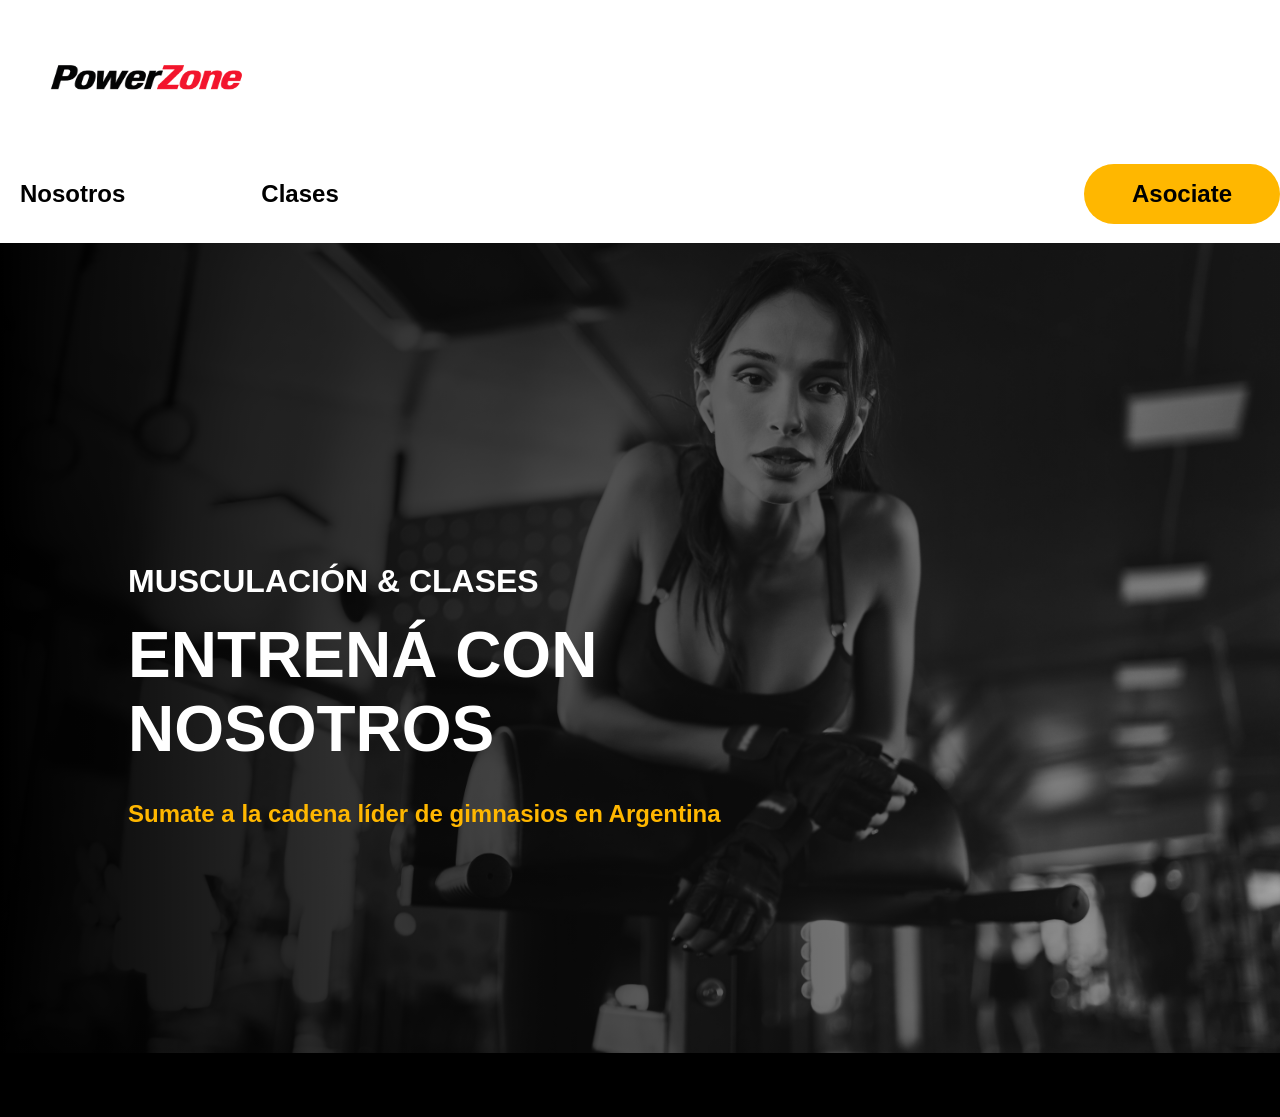
==== commit 828937d4: "corrección páginas" ====
--- a/index.html
+++ b/index.html
@@ -7,7 +7,7 @@
     <link rel="stylesheet" href="styles.css">
 </head>
 <header>
-    <a href="clases.html" class="logo-fit">
+    <a href="index.html" class="logo-fit">
         <img src="img/power.png" alt="logogym">
     </a>
         <nav>
@@ -20,234 +20,22 @@
 </header>
 <body>
     <main>
-        <section class="bannerbienvenida">
-            <h2>
-                Bienvenidos
-            </h2>
-        </section>
-            <section class="linksnavegacion">
-                <a class="botonterciario" href="sede.html">Sedes</a>
-                <a class="botonterciario" href="horarios.html">Horarios</a>
-                <a class="botonterciario" href="visitanos.html">Visitanos</a>
-                <a class="botonterciario" href="contacto.html">Contacto</a>
-            </section>
-        <section class="contenido">
-            <div class="textos">
-                <div>
-                    <p class="textonegrita">
-                    Entrená con nosotros
-                </p>
-                    <h3 class="titlecontenido">
-                        Amplios espacios y múltiples clases 
-                    </h3>
-                        <p class="parrafo">
-                            En Guaragym te ofrecemos el espacio ideal para que puedas entrenar. <br>Un extenso y completo salón de musculación y distintas clases a tu elección. 
+        <section class="bannerprincipal">
+            <div class="texto-img">
+                <h2>
+                    MUSCULACIÓN & CLASES
+                </h2>
+                <br>
+                    <h1>ENTRENÁ CON NOSOTROS</h1>
+                    <br>
+                        <p>
+                            Sumate a la cadena líder de gimnasios en Argentina
                         </p>
-                        <br><br>
-                                <p class="desvanecido">
-                                    Salón de musculación y Cardio
-                                </p>
-                                <br>
-                                <p class="desvanecido"> 
-                                    Salón Funcional
-
-                                </p>
-                                <br>
-                                <p class="desvanecido">
-                                    Salón Sportcycle
-                                </p>
-                                <br>
-                                <p class="desvanecido">
-                                    Salón de Yoga y Pilates
-                                </p>
-                                <br>
-                                <p class="desvanecido">
-                                    Salón Fitness Grupal
-                                </p>
-                </div>
-                <div class="imggym">
-                    <img src="img/mujeres-de-tiro-medio-con-colchonetas-de-yoga.jpg" alt="Deportistas">
-                </div>
             </div>
         </section>
-            <section class="bannerhorario">
-                <div class="horario"> 
-                    <p>
-                        Lunes a viernes  <br> 07:00 a 22:00 hs
-                    </p>
-                </div>
-                    <div class="horario">
-                    <p>
-                    Sábados <br> 08:00 a 20:00 hs
-                </p>
-                    </div>
-                        <div class="horario">
-                            <p>
-                            Feriados <br> Ver en instagram
-                            </p>
-                        </div>
-                            <div class="horario">
-                                <p>
-                                    Domingo <br> cerrado
-                                </p>
-                            </div>
-            </section>
-                    <section id="titleactividades">
-                        <h3>
-                        Actividades
-                        </h3>
-                    </section>
-                    <section class="tarjetas">
-                        <div class="tarjetas-act">
-                            <img src="img/cycle.png" alt="actividad cycle">
-                            <br>
-                                <p>
-                                Spinning
-                            </p>
-                            <br>
-                        </div>
-                            <div class="tarjetas-act">
-                                <img src="img/dumbell.png" alt="mancuerna">
-                                <br>
-                                    <p>
-                                        Musculación
-                                    </p>
-                                    <br>
-                            </div>
-                            <div class="tarjetas-act">
-                                <img src="img/squat.png" alt="sentadilla">
-                                <br>
-                                <p>
-                                    Funcional
-                                </p>
-                                <br><br>
-                            </div>
-                        </section>
-        <section class="bannerservicios">
-            <h3>
-                Servicios
-            </h3>
-            <div class="caja-servicios">
-                <div class="servicio-element">
-                    <img src="img/ducha.png" alt="logo ducha">
-                    <br>
-                    <p>
-                        Ducha
-                    </p>
-                    <br>
-                </div>
-                <div class="servicio-element">
-                    <img src="img/coche.png" alt="estacionamiento">
-                    <br>
-                    <p>
-                        Parking
-                    </p>
-                    <br>
-                </div>
-                <div class="servicio-element">
-                    <img src="img/botella-de-plastico.png" alt="locker">
-                    <br>
-                    <p>
-                        Bebidas
-                    </p>
-                    <br>
-                </div>
-                <div class="servicio-element">
-                    <img src="img/wi-fi-gratis.png" alt="wi-fi logo">
-                    <br>    
-                    <p>
-                            Wi-Fi 
-                        </p>
-                        <br>
-                </div>
-                <div class="servicio-element">
-                    <img src="img/bloqueo-alternativo.png" alt="locker logo">
-                    <br>    
-                    <p>
-                            Lockers
-                        </p>
-                    
-                        <br>
-                </div>
-            </div>
-        </section>
-            <section class="bannermapa">
-                <div class="mapa">
-                <iframe src="https://www.google.com/maps/embed?pb=!1m18!1m12!1m3!1d690.267248745064!2d-58.433824569656636!3d-34.61723533948253!2m3!1f0!2f0!3f0!3m2!1i1024!2i768!4f13.1!3m3!1m2!1s0x95bcca43fc662867%3A0xc1d87f1f11ffb60c!2sSportClub%20Parque!5e0!3m2!1ses!2sar!4v1753139559670!5m2!1ses!2sar"
-                width="800" 
-                height="800" 
-                style="border:0;" 
-                allowfullscreen="" 
-                loading="lazy" 
-                referrerpolicy="no-referrer-when-downgrade">
-                </iframe>
-            </div>
-        <section class="bannercontacto">
-                <div class="formulario">
-                <br>
-                <h4>
-                    Activate hoy mismo
-                </h4>
-                    <p>
-                        Completá el siguiente formulario y un asesor se pondrá en contacto para ayudarte a elegir tu plan y asociarte.
-                    </p>
-                        <form id="formulario" class="formulario">
+    </main>
+</body>
+<footer>
 
-                            <label for="nombre">Nombre:</label>
-                            <input type="text" id="nombre" name="nombre" >
-
-                            <label for="apellido">Apellido:</label>
-                            <input type="text" id="apellido" name="apellido" >
-
-                            <label for="email">Correo electrónico:</label>   
-                            <input type="email" id="email" name="email" >
-
-                            <button type="submit" class="btn">Enviar</button>
-                        </form>
-                </div>
-        </section>
-    </main> 
-</body>
-<footer>    
-    <div class="footer1">
-        <p>
-            Sportclub
-        </p>
-        <br>
-        <p>
-            <a href="nosotros.html">Nosotros</a>
-        </p>
-        <br>
-        <p>
-            <a href="clases.html">Clases</a>
-        </p>
-        <br>
-        <p>
-            <a href="asociate.html">Asociate</a>
-        </p>
-    </div>
-        <div class="footer2">
-            <h4>
-                Legales
-            </h4>
-            <p>
-                Terminos y condiciones
-            </p>
-            <p>
-                Politica de privacidad
-            </p>
-            <p>
-                Politica de cookies
-            </p>
-            <p>
-                <span>
-                    El apto médico es obligatorio para la práctica de actividades deportivas. (leyes n°139 y 12329). El mismo será pedido en la recepción de la sede.
-                </span>
-            </p>
-                [base64]
-            <p>
-                © 2018-2025 Sportclub. Todos los derechos reservados.
-            </p>
-        </div>
 </footer>
 </html>
--- a/styles.css
+++ b/styles.css
@@ -78,7 +78,7 @@
 .botonsecundario {
     font-size: 1.5rem;
     font-weight: bold;
-    background-color: var(--color-secundario);
+    background-color:rgb(255, 183, 0);
     color: black;
     padding: 1rem 3rem;
     border-radius: 20rem;
@@ -124,10 +124,9 @@
 .bannerbienvenida h2 {
     color: var(--color-principal);
     text-align: center;
-    padding-top: 2.5em;
+    padding-top: 2.4em;
     font-size: 4rem;
-    font-style:oblique;
-    font-family: var(--fuente-principal);
+    font-family: var(--fuente-secundaria);
     align-items: center;
     justify-content: center;
 }
@@ -473,10 +472,47 @@
 } 
 
 
-/*Final de index.html */
-
-/*Comienzo de nosotros.html*/
-
+/*Final de nosotros.html */
+
+/*Comienzo de index.html*/
+.bannerprincipal {
+    background-image:linear-gradient(to right, rgba(0, 0, 0, 1), rgba(0, 0, 0, 0.3)),
+    url(img/mujer-que-descansa-despues-de-monocromo-de-hiperextension.jpg);
+    background-size: cover;
+    background-position: center;
+    width: 100%;
+    height: 90vh;
+    justify-content: start;
+    align-items: start;
+    display: flex;
+}
+
+.texto-img {
+    margin-left:8rem;
+    margin-top: 20rem;
+    font-family: var(--fuente-secundaria);
+    text-align: start;
+    max-width: 40rem;
+}
+
+.texto-img h1 {
+    color: var(--color-principal);
+    font-size: 4rem;
+    margin-bottom: 1rem;
+    font-weight: bolder;
+}
+
+.texto-img p {
+    color: rgb(255, 183, 0);
+    margin-bottom: 2rem;
+    font-size: 1.5rem;
+    font-weight: bolder;
+}
+
+.texto-img h2{
+    font-size:2rem;
+    color: white
+}
 
 
 
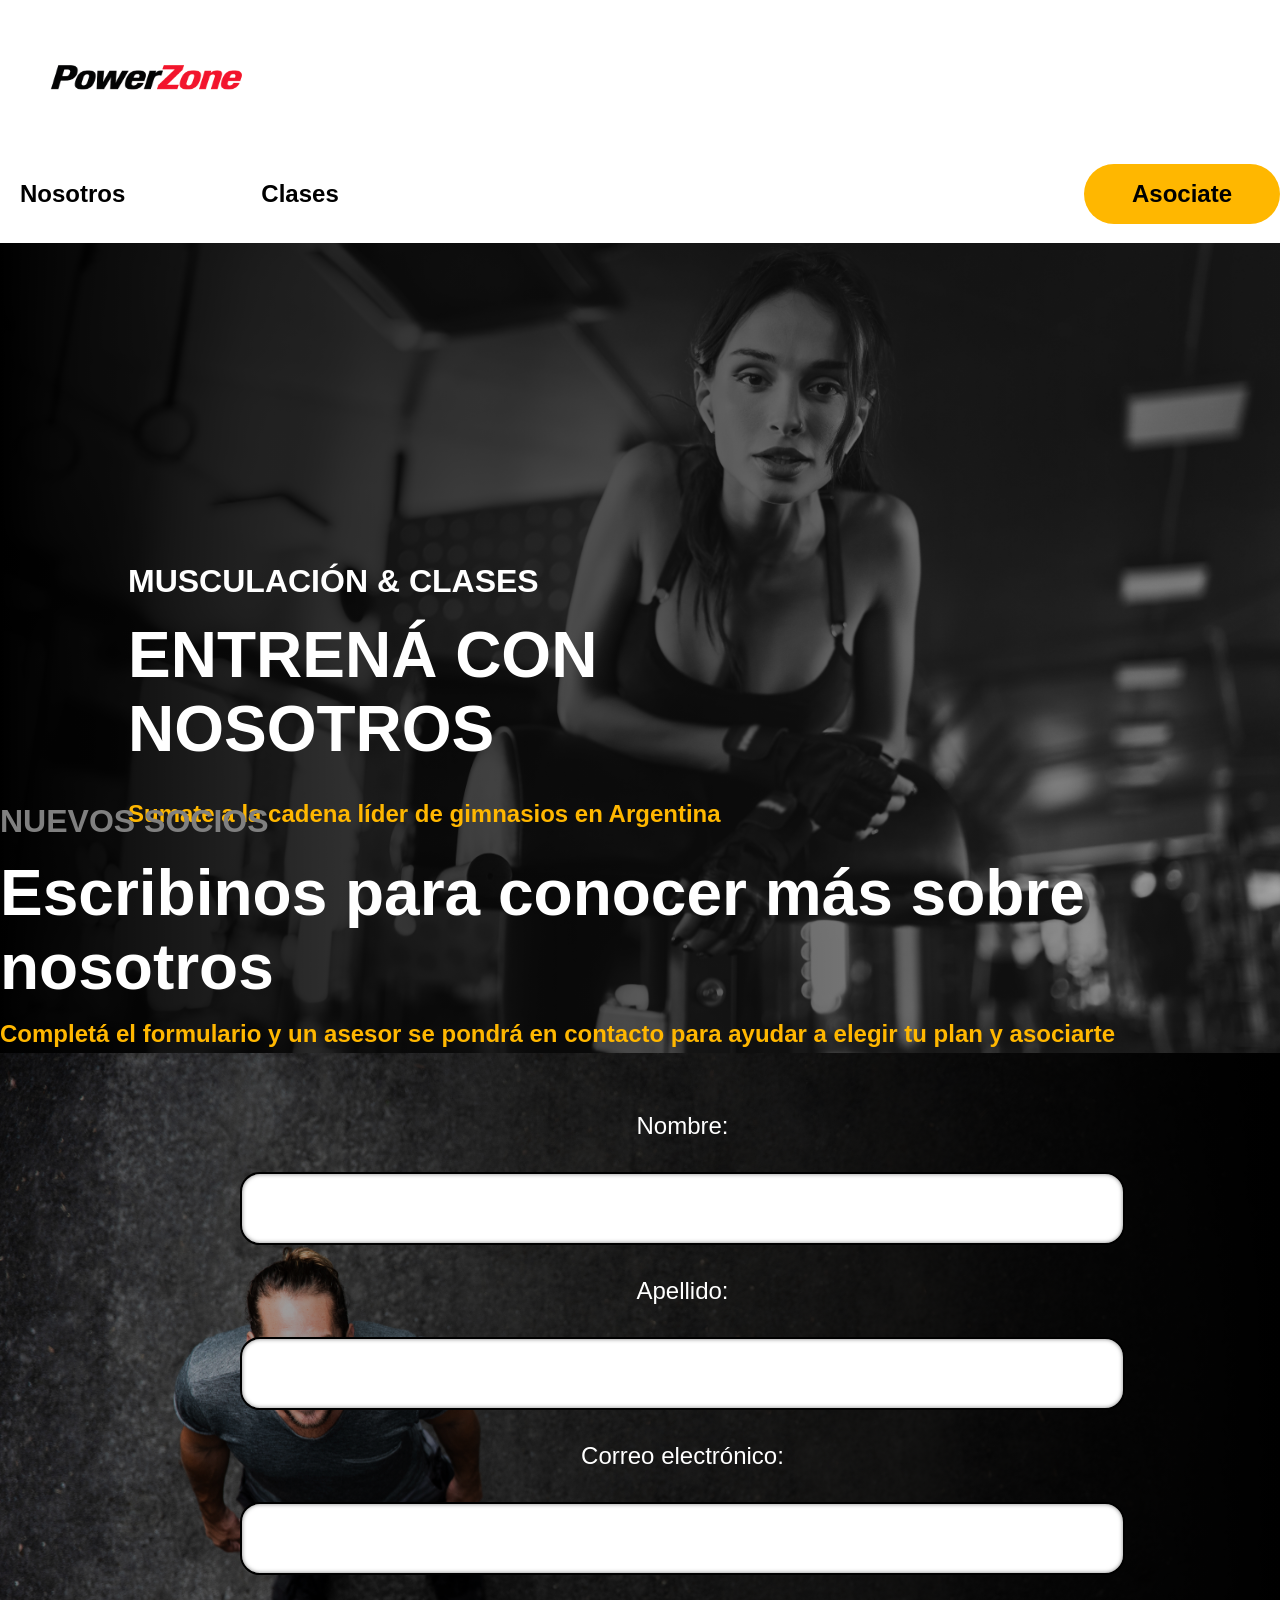
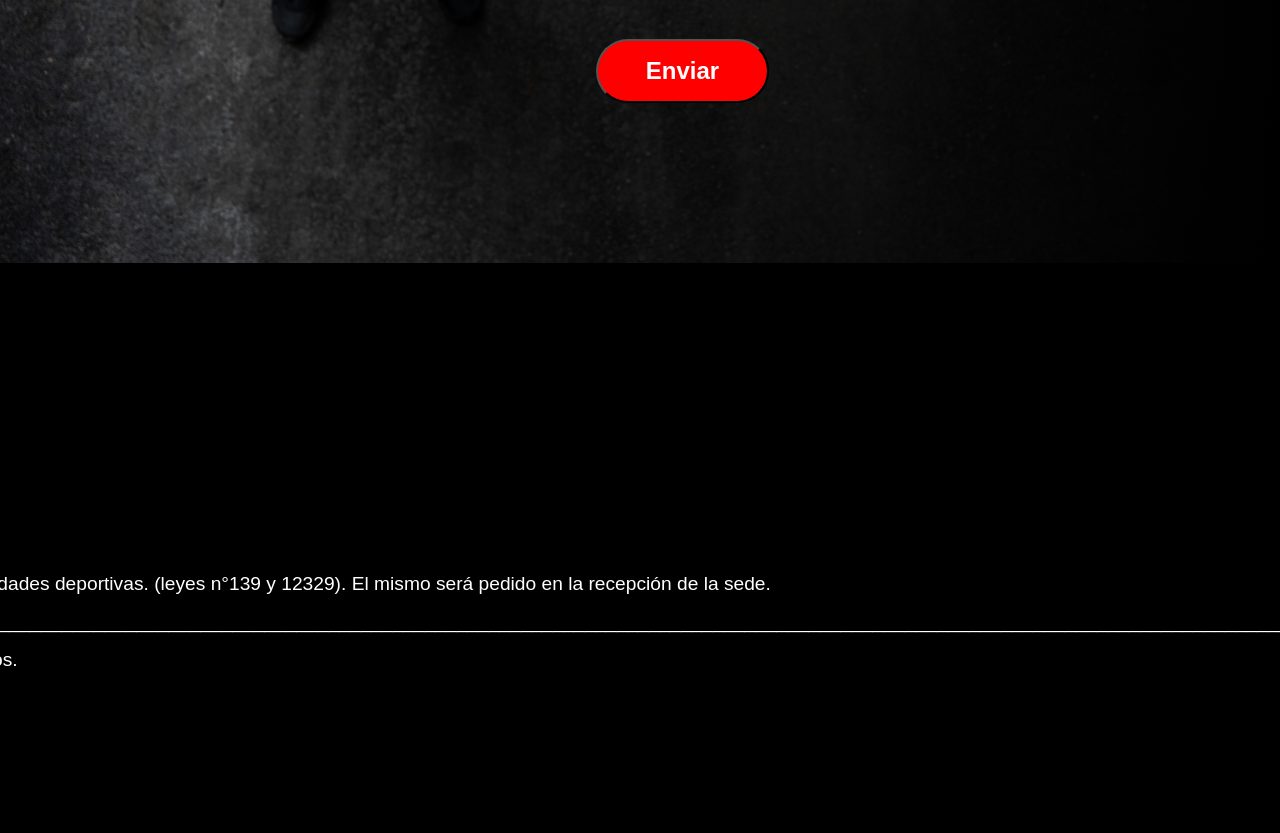
==== commit a4810bcc: "corrección de ambas páginas" ====
--- a/index.html
+++ b/index.html
@@ -33,9 +33,75 @@
                         </p>
             </div>
         </section>
+            <section class="bannersecundario">
+                <div class="texto-img2">
+                    <h2>
+                        NUEVOS SOCIOS
+                    </h2>
+                        <h1>
+                            Escribinos para conocer más sobre nosotros
+                        </h1>
+                            <p>
+                                Completá el formulario y un asesor se pondrá en contacto para ayudar a elegir tu plan y asociarte
+                            </p>
+                            <div id="form-div">
+                        <form id="formulario" class="formulario">
+                            <label for="nombre">Nombre:</label>
+                            <input class="ejemplo" type="text" id="nombre" name="nombre" >
+
+                            <label for="apellido">Apellido:</label>
+                            <input class="ejemplo" type="text" id="apellido" name="apellido" >
+
+                            <label for="email">Correo electrónico:</label>   
+                            <input class="ejemplo" type="email" id="email" name="email" >
+
+                            <button type="submit" class="btn">Enviar</button>
+                        </form>
+                            </div>
+                </div>
+            </section>
     </main>
 </body>
-<footer>
-
+<footer>    
+    <div class="footer1">
+        <p>
+            Sportclub
+        </p>
+        <br>
+        <p>
+            <a href="nosotros.html">Nosotros</a>
+        </p>
+        <br>
+        <p>
+            <a href="clases.html">Clases</a>
+        </p>
+        <br>
+        <p>
+            <a href="asociate.html">Asociate</a>
+        </p>
+    </div>
+        <div class="footer2">
+            <h4>
+                Legales
+            </h4>
+            <p>
+                Terminos y condiciones
+            </p>
+            <p>
+                Politica de privacidad
+            </p>
+            <p>
+                Politica de cookies
+            </p>
+            <p>
+                <span>
+                    El apto médico es obligatorio para la práctica de actividades deportivas. (leyes n°139 y 12329). El mismo será pedido en la recepción de la sede.
+                </span>
+            </p>
+                [base64]
+            <p>
+                © 2018-2025 Sportclub. Todos los derechos reservados.
+            </p>
+        </div>
 </footer>
 </html>
--- a/styles.css
+++ b/styles.css
@@ -1,3 +1,122 @@
+
+
+/*Comienzo de index.html*/
+.bannerprincipal {
+    background-image:linear-gradient(to right, rgba(0, 0, 0, 1), rgba(0, 0, 0, 0.3)),
+    url(img/mujer-que-descansa-despues-de-monocromo-de-hiperextension.jpg);
+    background-size: cover;
+    background-position: center;
+    width: 100%;
+    height: 90vh;
+    justify-content: start;
+    align-items: start;
+    display: flex;
+}
+
+.texto-img {
+    margin-left:8rem;
+    margin-top: 20rem;
+    font-family: var(--fuente-secundaria);
+    text-align: start;
+    max-width: 40rem;
+}
+
+.texto-img h1 {
+    color: var(--color-principal);
+    font-size: 4rem;
+    margin-bottom: 1rem;
+    font-weight: bolder;
+}
+
+.texto-img p {
+    color: rgb(255, 183, 0);
+    margin-bottom: 2rem;
+    font-size: 1.5rem;
+    font-weight: bolder;
+}
+
+.texto-img h2{
+    font-size:2rem;
+    color: white
+}
+
+.bannersecundario {
+    
+    background-image:linear-gradient(to left, rgba(0, 0, 0, 1), rgba(0, 0, 0, 0.2)),
+    url(img/vista-superior-del-corredor-con-espacio-de-copia.jpg);
+    background-size: cover;
+    background-position: center;
+    width: 100%;
+    height: 90vh;
+    justify-content: flex-end;
+    align-items: flex-end;
+    display: flex;
+}
+
+.texto-img2 {
+    display: flex;
+    flex-direction: column;
+    align-items: last baseline;
+    gap: 1rem;
+    margin-top: 5rem;
+    font-family: var(--fuente-secundaria);
+}
+
+.texto-img2 h2{ 
+    color: grey;
+    font-size: 2rem;
+}
+
+.texto-img2 h1{
+    color: white;
+    font-size: 4rem;
+    font-weight: bolder;
+}
+
+.texto-img2 p{
+    color: rgb(255, 183, 0);
+    font-size: 1.5rem;
+    font-weight: bolder;
+}
+
+#form-div form {
+    display: flex;
+    flex-direction: column;
+    gap: 1rem;
+    margin-top: 2rem;
+    margin-left: 15rem;
+    color:white;
+    margin-bottom: 10rem;
+
+}
+
+.ejemplo {
+    padding: 1rem 15rem ;
+    font-size: 2rem;
+    border-radius: 20px;
+    font-family: var(--fuente-secundaria);
+}
+
+input:focus {
+    outline: none;
+    border: 2px solid red;
+    box-shadow: 0 0 5px rgba(255, 0, 0, 0.5);
+}
+
+
+
+/*Comienzo de nosotros.html*/
+.bannerbienvenida-nosotros {
+    
+    background-image:linear-gradient(to right, rgba(0, 0, 0, 1), rgba(0, 0, 0, 0.3)),
+    url(img/grupo-de-personas-haciendo-ejercicio-juntos-al-aire-libre.jpg);
+    background-size: cover;
+    background-position: center;
+    width: 100%;
+    height: 30vh;
+    justify-content: center;
+}
+
 * {
     margin: 0;
     padding: 0;
@@ -462,6 +581,8 @@
     font-family: var(--fuente-secundaria);
     font-size: 1.2rem;
     text-align: start;
+    padding: 10rem;
+
     }
 
 
@@ -472,57 +593,4 @@
 } 
 
 
-/*Final de nosotros.html */
-
-/*Comienzo de index.html*/
-.bannerprincipal {
-    background-image:linear-gradient(to right, rgba(0, 0, 0, 1), rgba(0, 0, 0, 0.3)),
-    url(img/mujer-que-descansa-despues-de-monocromo-de-hiperextension.jpg);
-    background-size: cover;
-    background-position: center;
-    width: 100%;
-    height: 90vh;
-    justify-content: start;
-    align-items: start;
-    display: flex;
-}
-
-.texto-img {
-    margin-left:8rem;
-    margin-top: 20rem;
-    font-family: var(--fuente-secundaria);
-    text-align: start;
-    max-width: 40rem;
-}
-
-.texto-img h1 {
-    color: var(--color-principal);
-    font-size: 4rem;
-    margin-bottom: 1rem;
-    font-weight: bolder;
-}
-
-.texto-img p {
-    color: rgb(255, 183, 0);
-    margin-bottom: 2rem;
-    font-size: 1.5rem;
-    font-weight: bolder;
-}
-
-.texto-img h2{
-    font-size:2rem;
-    color: white
-}
-
-
-
-.bannerbienvenida-nosotros {
-    
-    background-image:linear-gradient(to right, rgba(0, 0, 0, 1), rgba(0, 0, 0, 0.3)),
-    url(img/grupo-de-personas-haciendo-ejercicio-juntos-al-aire-libre.jpg);
-    background-size: cover;
-    background-position: center;
-    width: 100%;
-    height: 30vh;
-    justify-content: center;
-}+/*Final de nosotros.html */
